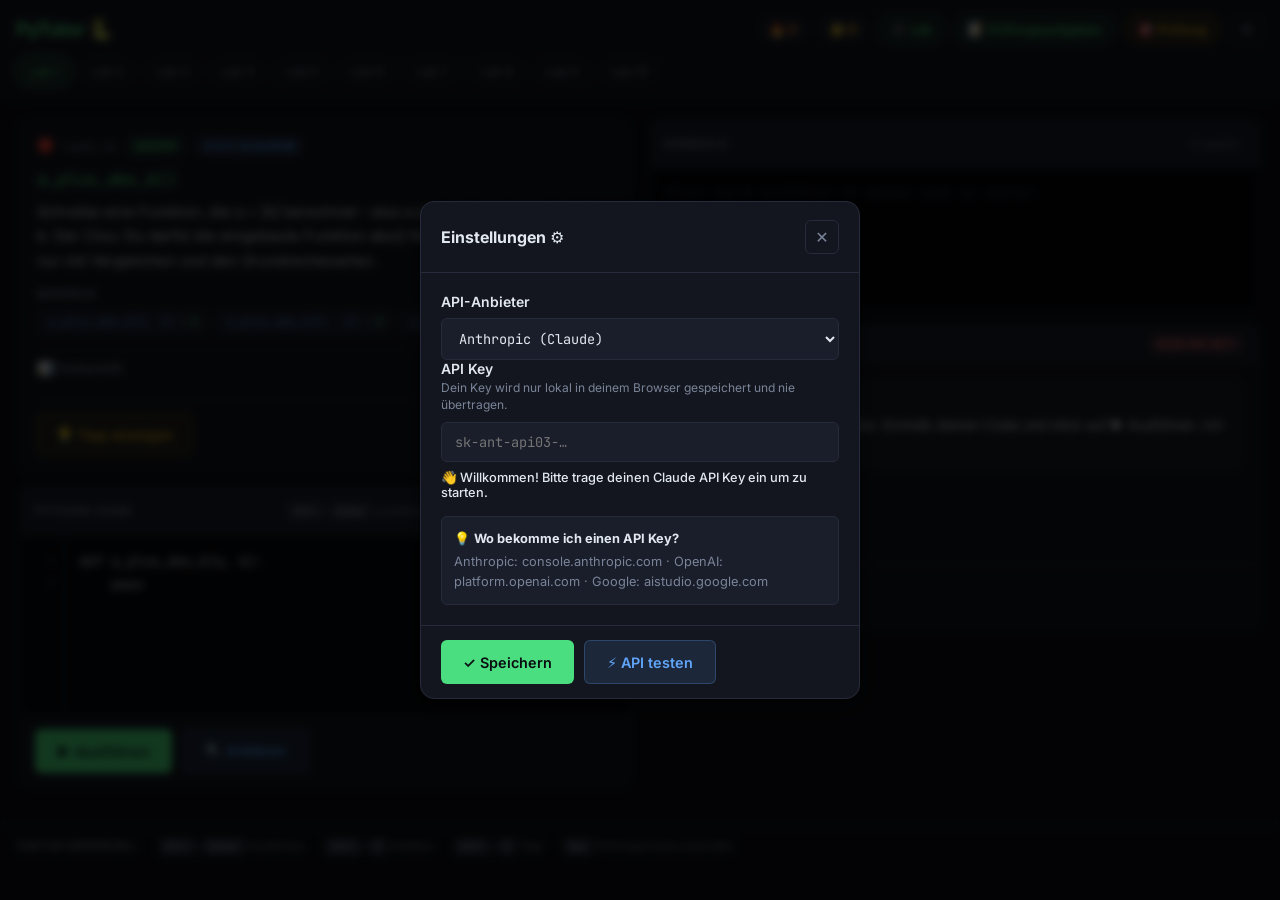
==== pytutor/index.html @ 20968fb2 "Mobile layout fixes" ====
<!DOCTYPE html>
<html lang="de">
<head>
  <meta charset="UTF-8">
  <meta name="viewport" content="width=device-width, initial-scale=1.0, viewport-fit=cover">
  <meta name="theme-color" content="#4ade80">
  <meta name="apple-mobile-web-app-capable" content="yes">
  <meta name="apple-mobile-web-app-status-bar-style" content="black-translucent">
  <link rel="manifest" href="./manifest.json">
  <link rel="preconnect" href="https://fonts.googleapis.com">
  <link rel="preconnect" href="https://fonts.gstatic.com" crossorigin>
  <link href="https://fonts.googleapis.com/css2?family=JetBrains+Mono:wght@400;500&family=Inter:wght@400;500;600;700&display=swap" rel="stylesheet">
  <link rel="stylesheet" href="./style.css">
  <title>PyTutor 🐍</title>
</head>
<body>
  <div id="app">

    <!-- ── Header ── -->
    <header id="header">
      <div class="header-top">
        <h1 class="logo">PyTutor 🐍</h1>
        <div class="header-right">
          <div class="streak-badge">
            🔥 <span id="streak-count">0</span>
          </div>
          <div class="score-badge">
            ⭐ <span id="score-count">0</span>
          </div>
          <button id="add-lab-btn" class="btn-add-lab" title="Übungsblatt als Lab importieren">➕ Lab</button>
          <button id="exam-upload-btn" class="btn-add-lab" title="Alte Prüfungsaufgaben hochladen">📝 Prüfungsaufgaben</button>
          <button id="exam-btn" class="btn-exam" title="Prüfungsmodus starten (10 Aufgaben, 5 min Timer)">🎯 Prüfung</button>
          <button id="settings-btn" class="icon-btn" title="Einstellungen (API Key)">⚙️</button>
        </div>
      </div>
      <div class="lab-selector" id="lab-selector"></div>
    </header>

    <!-- ── Exam Bar ── -->
    <div id="exam-bar" class="exam-bar hidden">
      <div class="exam-bar-inner">
        <span class="exam-bar-title">🎯 Prüfungsmodus</span>
        <div id="exam-timer" class="exam-timer">5:00</div>
        <span id="exam-progress-label" class="exam-progress-label">Frage 1 / 10</span>
        <span id="exam-score-label" class="exam-score-label">0 richtig</span>
        <button id="exam-exit-btn" class="text-btn small">✕ Beenden <kbd>Esc</kbd></button>
      </div>
      <div class="exam-timer-track"><div id="exam-timer-fill" class="exam-timer-fill"></div></div>
    </div>

    <!-- ── Main Grid ── -->
    <main id="main">

      <!-- Column Left: Exercise + Editor -->
      <div class="col-left">

        <!-- Exercise Card -->
        <section class="card" id="exercise-card">
          <div class="exercise-header">
            <div class="exercise-meta">
              <span id="exercise-status-icon" class="exercise-status-icon" aria-label="Status">🔴</span>
              <span class="exercise-id" id="exercise-id">–</span>
              <span class="badge difficulty" id="difficulty-badge">–</span>
              <span class="badge exam" id="exam-badge">–</span>
            </div>
            <div id="variation-spinner" class="spinner-inline hidden">
              <span class="spin-ring"></span><span>Variation…</span>
            </div>
          </div>

          <h2 id="exercise-title" class="exercise-title">Aufgabe wird geladen…</h2>

          <div id="variation-note" class="variation-note hidden"></div>

          <p id="exercise-description" class="exercise-desc"></p>

          <div id="example-tests" class="example-tests"></div>

          <!-- Progress Dashboard (collapsible) -->
          <div class="progress-dashboard" id="progress-dashboard">
            <button class="progress-toggle" id="progress-toggle">
              📊 Fortschritt <span id="progress-arrow" class="progress-arrow">▸</span>
            </button>
            <div id="progress-content" class="progress-content hidden"></div>
          </div>

          <div class="hint-area">
            <button id="hint-btn" class="hint-btn">💡 Tipp anzeigen</button>
            <div id="hint-display" class="hint-display hidden"></div>
          </div>
        </section>

        <!-- Code Editor -->
        <section class="card editor-section">
          <div class="section-bar">
            <span class="section-label">Python-Code</span>
            <div class="bar-right">
              <span class="kbd-hint"><kbd>Ctrl</kbd>+<kbd>Enter</kbd> ausführen</span>
              <span class="kbd-hint"><kbd>Ctrl</kbd>+<kbd>E</kbd> erklären</span>
              <button id="reset-btn" class="text-btn">↺ Reset</button>
            </div>
          </div>
          <div class="editor-wrap">
            <div id="line-numbers" class="line-numbers" aria-hidden="true">1</div>
            <textarea
              id="code-editor"
              class="code-editor"
              spellcheck="false"
              autocorrect="off"
              autocapitalize="off"
              autocomplete="off"
              aria-label="Python Code Editor"
              placeholder="# Schreib deinen Code hier…"
            ></textarea>
          </div>
          <div class="mobile-tab-row">
            <button id="tab-btn" class="btn-tab-mobile" aria-label="Einrücken (4 Leerzeichen)">⇥ Tab</button>
          </div>
          <div class="editor-actions">
            <button id="run-btn" class="btn btn-run">▶ Ausführen</button>
            <button id="explain-btn" class="btn btn-explain">🔍 Erklären</button>
          </div>
        </section>

      </div><!-- /col-left -->

      <!-- Column Right: Console + Tutor -->
      <div class="col-right">

        <!-- Console -->
        <section class="card console-section">
          <div class="section-bar">
            <span class="section-label">Konsole</span>
            <button id="clear-console-btn" class="text-btn small">✕ Leeren</button>
          </div>
          <div id="console-output" class="console-output">
            <span class="console-placeholder">Klick auf ▶ Ausführen um deinen Code zu testen.</span>
          </div>
        </section>

        <!-- Tutor Panel -->
        <section class="card tutor-section">
          <div class="section-bar">
            <span class="section-label">🤖 KI-Tutor</span>
            <button id="api-status-btn" class="api-badge no-key" title="API Key einrichten">Kein API Key</button>
          </div>
          <div id="tutor-messages" class="tutor-messages"></div>
          <div class="tutor-footer">
            <button id="next-btn" class="btn btn-next hidden">Nächste Aufgabe →</button>
          </div>
        </section>

      </div><!-- /col-right -->

    </main>
  <!-- ── Keyboard Legend ── -->
  <footer class="kbd-legend">
    <span class="kbd-legend-title">Tastaturkürzel:</span>
    <span><kbd>Ctrl</kbd>+<kbd>Enter</kbd> Ausführen</span>
    <span><kbd>Ctrl</kbd>+<kbd>E</kbd> Erklären</span>
    <span><kbd>Ctrl</kbd>+<kbd>H</kbd> Tipp</span>
    <span><kbd>Esc</kbd> Prüfungsmodus beenden</span>
  </footer>

  </div><!-- /#app -->

  <!-- ── Settings Modal ── -->
  <div id="settings-modal" class="modal-overlay hidden" role="dialog" aria-modal="true" aria-label="Einstellungen">
    <div class="modal-box" role="document">
      <div class="modal-header">
        <h3>Einstellungen ⚙️</h3>
        <button id="close-settings-btn" class="icon-btn" aria-label="Schließen">✕</button>
      </div>
      <div class="modal-body">
        <label class="form-label" for="api-provider-select">
          API-Anbieter
        </label>
        <select id="api-provider-select" class="form-input">
          <option value="anthropic">Anthropic (Claude)</option>
          <option value="openai">OpenAI</option>
          <option value="google">Google Gemini</option>
        </select>

        <label class="form-label" for="api-key-input">
          API Key
          <span class="form-hint">Dein Key wird nur lokal in deinem Browser gespeichert und nie übertragen.</span>
        </label>
        <input
          type="password"
          id="api-key-input"
          class="form-input"
          placeholder="sk-ant-api03-…"
          autocomplete="off"
        >
        <div id="api-key-status" class="api-key-status" aria-live="polite"></div>

        <div class="settings-info">
          <p>💡 <strong>Wo bekomme ich einen API Key?</strong></p>
          <p>Anthropic: console.anthropic.com · OpenAI: platform.openai.com · Google: aistudio.google.com</p>
        </div>
      </div>
      <div class="modal-footer">
        <button id="save-settings-btn" class="btn btn-run">✓ Speichern</button>
        <button id="test-api-btn" class="btn btn-explain">⚡ API testen</button>
      </div>
    </div>
  </div>

  <!-- ── Add Lab Modal ── -->
  <div id="add-lab-modal" class="modal-overlay hidden" role="dialog" aria-modal="true" aria-label="Lab hinzufügen">
    <div class="modal-box modal-box-wide" role="document">
      <div class="modal-header">
        <h3>➕ Lab aus Übungsblatt importieren</h3>
        <button id="close-add-lab-btn" class="icon-btn" aria-label="Schließen">✕</button>
      </div>
      <div class="modal-body">
        <div class="add-lab-row">
          <label class="form-label add-lab-label" for="add-lab-number">Lab-Nummer</label>
          <select id="add-lab-number" class="form-input add-lab-select">
            <option value="1">Lab 1</option>
            <option value="2">Lab 2</option>
            <option value="3">Lab 3</option>
            <option value="4">Lab 4</option>
            <option value="5">Lab 5</option>
            <option value="6">Lab 6</option>
            <option value="7">Lab 7</option>
            <option value="8">Lab 8</option>
            <option value="9">Lab 9</option>
            <option value="10">Lab 10</option>
          </select>
        </div>

        <div class="add-lab-tabs" role="tablist">
          <button class="add-lab-tab active" role="tab" data-tab="text">📄 Text</button>
          <button class="add-lab-tab" role="tab" data-tab="pdf">📎 PDF</button>
        </div>

        <div id="add-lab-tab-text" class="add-lab-tab-panel">
          <label class="form-label" for="lab-text-input">
            Übungsblatt-Text einfügen
            <span class="form-hint">
              Kopiere den kompletten Übungsblatt-Text (Aufgabentexte + Python-Code mit Doctests).
              Die KI erkennt Funktionsnamen, Parameter und Tests automatisch.
            </span>
          </label>
          <textarea
            id="lab-text-input"
            class="form-input form-textarea"
            placeholder="# Beispiel:
def a_plus_abs_b(a, b):
    &quot;&quot;&quot;Return a + abs(b), but without calling abs.
    >>> a_plus_abs_b(2, 3)
    5
    >>> a_plus_abs_b(2, -3)
    5
    &quot;&quot;&quot;"
            spellcheck="false"
            autocorrect="off"
          ></textarea>
          <div class="settings-info" style="margin-top:12px">
            <p>💡 <strong>Tipp:</strong> Füge den gesamten Text des Übungsblatts ein – je mehr Kontext, desto besser die Aufgaben.</p>
          </div>
        </div>

        <div id="add-lab-tab-pdf" class="add-lab-tab-panel hidden">
          <label class="form-label" for="lab-pdf-input">
            PDF hochladen
            <span class="form-hint">
              Bei Anthropic &amp; Google wird das PDF direkt analysiert. Bei OpenAI wird der Text zuerst extrahiert.
            </span>
          </label>
          <input type="file" id="lab-pdf-input" accept=".pdf,application/pdf" class="form-input lab-pdf-file-input">
          <p id="lab-pdf-name" class="form-hint lab-pdf-name"></p>
        </div>

        <div id="add-lab-status" class="api-key-status" aria-live="polite"></div>
      </div>
      <div class="modal-footer">
        <button id="generate-lab-btn" class="btn btn-run">⚡ Aufgaben generieren</button>
        <button id="cancel-add-lab-btn" class="btn btn-explain">Abbrechen</button>
      </div>
    </div>
  </div>

  <!-- ── Exam Upload Modal ── -->
  <div id="exam-upload-modal" class="modal-overlay hidden" role="dialog" aria-modal="true" aria-label="Prüfungsaufgaben hochladen">
    <div class="modal-box modal-box-wide" role="document">
      <div class="modal-header">
        <h3>📝 Prüfungsaufgaben importieren</h3>
        <button id="close-exam-upload-btn" class="icon-btn" aria-label="Schließen">✕</button>
      </div>
      <div class="modal-body">
        <div class="add-lab-tabs" role="tablist">
          <button class="exam-upload-tab active" role="tab" data-tab="text">📄 Text</button>
          <button class="exam-upload-tab" role="tab" data-tab="pdf">📎 PDF</button>
        </div>

        <div id="exam-upload-tab-text" class="add-lab-tab-panel">
          <label class="form-label" for="exam-text-input">
            Prüfungstext einfügen
            <span class="form-hint">Kopiere die Aufgaben aus einer alten Prüfung – inkl. Funktionsdefinitionen und Doctests.</span>
          </label>
          <textarea
            id="exam-text-input"
            class="form-input form-textarea"
            placeholder="# Prüfungsaufgabe Beispiel:&#10;def fibonacci(n):&#10;    &quot;&quot;&quot;&#10;    >>> fibonacci(0)&#10;    0&#10;    >>> fibonacci(6)&#10;    8&#10;    &quot;&quot;&quot;"
            spellcheck="false"
            autocorrect="off"
          ></textarea>
          <div class="settings-info" style="margin-top:12px">
            <p>💡 Prüfungsaufgaben werden separat gespeichert und im Prüfungsmodus bevorzugt eingesetzt.</p>
          </div>
        </div>

        <div id="exam-upload-tab-pdf" class="add-lab-tab-panel hidden">
          <label class="form-label" for="exam-pdf-input">
            Prüfungs-PDF hochladen
            <span class="form-hint">Bei Anthropic &amp; Google wird das PDF direkt analysiert. Bei OpenAI wird der Text zuerst extrahiert.</span>
          </label>
          <input type="file" id="exam-pdf-input" accept=".pdf,application/pdf" class="form-input lab-pdf-file-input">
          <p id="exam-pdf-name" class="form-hint lab-pdf-name"></p>
        </div>

        <div id="exam-upload-status" class="api-key-status" aria-live="polite"></div>
      </div>
      <div class="modal-footer">
        <button id="generate-exam-btn" class="btn btn-run">⚡ Aufgaben generieren</button>
        <button id="cancel-exam-upload-btn" class="btn btn-explain">Abbrechen</button>
      </div>
    </div>
  </div>

  <script src="./app.js"></script>
</body>
</html>
---- pytutor/style.css ----
/* ══════════════════════════════════════════════════════════
   PyTutor – style.css
   Mobile-first, dark theme
   ══════════════════════════════════════════════════════════ */

/* ── Custom Properties ─────────────────────────────────── */
:root {
  --bg:        #0d0f14;
  --panel:     #13161e;
  --panel-2:   #1a1e2a;
  --border:    #252b3b;
  --text:      #e2e8f0;
  --muted:     #7a8499;

  --green:     #4ade80;
  --blue:      #60a5fa;
  --orange:    #fb923c;
  --red:       #f87171;
  --yellow:    #fbbf24;

  --font-ui:   'Inter', system-ui, sans-serif;
  --font-code: 'JetBrains Mono', 'Courier New', monospace;

  --radius:    10px;
  --radius-sm: 6px;
  --shadow:    0 4px 20px rgba(0,0,0,0.5);
}

/* ── Reset ──────────────────────────────────────────────── */
*, *::before, *::after { box-sizing: border-box; margin: 0; padding: 0; }

html {
  font-size: 16px;
  -webkit-text-size-adjust: 100%;
}

body {
  background: var(--bg);
  color: var(--text);
  font-family: var(--font-ui);
  min-height: 100vh;
  width: 100%;
  overflow-x: hidden;
  -webkit-font-smoothing: antialiased;
}

#app {
  width: 100%;
}

button { font-family: var(--font-ui); }

/* ── Scrollbar ──────────────────────────────────────────── */
::-webkit-scrollbar { width: 6px; height: 6px; }
::-webkit-scrollbar-track { background: transparent; }
::-webkit-scrollbar-thumb { background: var(--border); border-radius: 3px; }
::-webkit-scrollbar-thumb:hover { background: var(--muted); }

/* ══════════════════════════════════════════════════════════
   HEADER
   ══════════════════════════════════════════════════════════ */
#header {
  background: var(--panel);
  border-bottom: 1px solid var(--border);
  padding: 12px 16px 10px;
  padding-top: max(12px, env(safe-area-inset-top));
  position: sticky;
  top: 0;
  z-index: 100;
  backdrop-filter: blur(12px);
}

.header-top {
  display: flex;
  align-items: center;
  justify-content: space-between;
  margin-bottom: 10px;
}

.logo {
  font-size: 1.2rem;
  font-weight: 700;
  color: var(--green);
  letter-spacing: -0.02em;
}

.header-right {
  display: flex;
  align-items: center;
  gap: 10px;
}

.streak-badge,
.score-badge {
  font-size: 0.82rem;
  font-weight: 700;
  padding: 3px 10px;
  border-radius: 20px;
  background: var(--panel-2);
  border: 1px solid var(--border);
}

.streak-badge { color: var(--orange); }
.score-badge  { color: var(--yellow); }

.icon-btn {
  background: none;
  border: 1px solid var(--border);
  border-radius: var(--radius-sm);
  cursor: pointer;
  font-size: 1rem;
  padding: 5px 8px;
  line-height: 1;
  color: var(--muted);
  transition: background 0.15s, color 0.15s;
  min-height: 34px;
  min-width: 34px;
}
.icon-btn:hover { background: var(--panel-2); color: var(--text); }

/* ── Lab Selector ───────────────────────────────────────── */
.lab-selector {
  display: flex;
  gap: 6px;
  overflow-x: auto;
  white-space: nowrap;
  -webkit-overflow-scrolling: touch;
  padding-bottom: 2px;
  scrollbar-width: none;
}
.lab-selector::-webkit-scrollbar { display: none; }

.lab-btn {
  flex-shrink: 0;
  padding: 5px 12px;
  border: 1px solid var(--border);
  border-radius: 20px;
  background: transparent;
  color: var(--muted);
  font-size: 0.78rem;
  font-weight: 500;
  cursor: pointer;
  transition: all 0.15s;
  min-height: 30px;
}
.lab-btn:not(.unavailable):hover {
  border-color: var(--muted);
  color: var(--text);
}
.lab-btn.active {
  border-color: var(--green);
  color: var(--green);
  background: rgba(74,222,128,0.08);
}
.lab-btn.unavailable {
  opacity: 0.3;
  cursor: not-allowed;
}

/* ══════════════════════════════════════════════════════════
   MAIN LAYOUT
   ══════════════════════════════════════════════════════════ */
#main {
  padding: 14px 0 32px;
  width: 100%;
  max-width: 1440px;
  margin: 0 auto;
  display: flex;
  flex-direction: column;
  gap: 14px;
}

/* Two-column on desktop */
@media (min-width: 800px) {
  #main {
    flex-direction: row;
    align-items: flex-start;
    padding: 20px 20px 40px;
    gap: 20px;
  }
  .col-left  { flex: 1 1 0; min-width: 0; display: flex; flex-direction: column; gap: 20px; }
  .col-right { flex: 1 1 0; min-width: 0; display: flex; flex-direction: column; gap: 20px; position: sticky; top: 90px; }
}

.col-left, .col-right {
  display: flex;
  flex-direction: column;
  gap: 14px;
}

/* ── Cards ──────────────────────────────────────────────── */
.card {
  background: var(--panel);
  border: 1px solid var(--border);
  border-radius: var(--radius);
  overflow: hidden;
}

/* ── Section Bar (header row inside a card) ─────────────── */
.section-bar {
  display: flex;
  align-items: center;
  justify-content: space-between;
  padding: 9px 14px;
  background: var(--panel-2);
  border-bottom: 1px solid var(--border);
  flex-wrap: wrap;
  gap: 6px;
}

.section-label {
  font-size: 0.72rem;
  font-weight: 700;
  text-transform: uppercase;
  letter-spacing: 0.07em;
  color: var(--muted);
}

.bar-right {
  display: flex;
  align-items: center;
  gap: 10px;
  flex-wrap: wrap;
}

.kbd-hint {
  font-size: 0.68rem;
  color: var(--muted);
  display: none; /* hidden on mobile */
}
@media (min-width: 500px) { .kbd-hint { display: inline; } }

kbd {
  background: var(--border);
  border: 1px solid #3a4055;
  border-radius: 4px;
  padding: 1px 5px;
  font-size: 0.65rem;
  font-family: var(--font-code);
  color: var(--text);
}

.text-btn {
  background: none;
  border: none;
  color: var(--muted);
  cursor: pointer;
  font-size: 0.78rem;
  padding: 4px 8px;
  border-radius: var(--radius-sm);
  transition: all 0.15s;
  min-height: 30px;
}
.text-btn:hover { background: var(--border); color: var(--text); }
.text-btn.small { font-size: 0.7rem; padding: 3px 6px; }

/* ══════════════════════════════════════════════════════════
   EXERCISE CARD
   ══════════════════════════════════════════════════════════ */
#exercise-card { padding: 16px; }

.exercise-header {
  display: flex;
  align-items: flex-start;
  justify-content: space-between;
  margin-bottom: 12px;
  flex-wrap: wrap;
  gap: 8px;
}

.exercise-meta {
  display: flex;
  align-items: center;
  gap: 8px;
  flex-wrap: wrap;
}

.exercise-status-icon {
  font-size: 0.85rem;
  cursor: default;
  line-height: 1;
}

.exercise-id {
  font-family: var(--font-code);
  font-size: 0.72rem;
  color: var(--muted);
}

/* ── Badges ─────────────────────────────────────────────── */
.badge {
  font-size: 0.68rem;
  font-weight: 700;
  padding: 3px 9px;
  border-radius: 12px;
  text-transform: uppercase;
  letter-spacing: 0.04em;
}

.badge.difficulty.easy   { background: rgba(74,222,128,0.12); color: var(--green); }
.badge.difficulty.medium { background: rgba(251,146,60,0.12);  color: var(--orange); }
.badge.difficulty.hard   { background: rgba(248,113,113,0.12); color: var(--red); }

.badge.exam.high   { background: rgba(96,165,250,0.12); color: var(--blue); }
.badge.exam.medium { background: rgba(251,191,36,0.12); color: var(--yellow); }
.badge.exam.low    { background: rgba(122,132,153,0.12); color: var(--muted); }

/* ── Spinner (inline) ───────────────────────────────────── */
.spinner-inline {
  display: flex;
  align-items: center;
  gap: 7px;
  font-size: 0.75rem;
  color: var(--blue);
}

.spin-ring {
  display: inline-block;
  width: 10px;
  height: 10px;
  border: 2px solid rgba(96,165,250,0.3);
  border-top-color: var(--blue);
  border-radius: 50%;
  animation: spin 0.7s linear infinite;
  flex-shrink: 0;
}

@keyframes spin { to { transform: rotate(360deg); } }

/* ── Exercise Content ───────────────────────────────────── */
.exercise-title {
  font-size: 1.05rem;
  font-family: var(--font-code);
  font-weight: 500;
  color: var(--green);
  margin-bottom: 10px;
  word-break: break-word;
}

.variation-note {
  font-size: 0.8rem;
  color: var(--blue);
  background: rgba(96,165,250,0.07);
  border: 1px solid rgba(96,165,250,0.2);
  border-radius: var(--radius-sm);
  padding: 8px 12px;
  margin-bottom: 10px;
  font-style: italic;
  line-height: 1.5;
}

.exercise-desc {
  font-size: 0.925rem;
  line-height: 1.65;
  color: var(--text);
  margin-bottom: 14px;
}

/* ── Example Tests ──────────────────────────────────────── */
.example-tests {
  margin-bottom: 14px;
}

.tests-label {
  font-size: 0.7rem;
  font-weight: 700;
  text-transform: uppercase;
  letter-spacing: 0.06em;
  color: var(--muted);
  margin-bottom: 8px;
}

.test-pills {
  display: flex;
  flex-wrap: wrap;
  gap: 6px;
}

.test-pill {
  display: inline-flex;
  align-items: center;
  gap: 5px;
  font-family: var(--font-code);
  font-size: 0.76rem;
  background: var(--panel-2);
  border: 1px solid var(--border);
  border-radius: var(--radius-sm);
  padding: 4px 10px;
  color: var(--muted);
  white-space: nowrap;
}

.test-pill .fn   { color: var(--blue); }
.test-pill .arr  { color: var(--muted); }
.test-pill .exp  { color: var(--green); font-weight: 500; }

/* ── Hints ──────────────────────────────────────────────── */
.hint-area {
  border-top: 1px solid var(--border);
  padding-top: 12px;
  margin-top: 4px;
}

.hint-btn {
  padding: 9px 18px;
  border: 1px solid rgba(251,191,36,0.4);
  border-radius: var(--radius-sm);
  background: rgba(251,191,36,0.07);
  color: var(--yellow);
  cursor: pointer;
  font-size: 0.875rem;
  font-weight: 500;
  transition: all 0.15s;
  min-height: 42px;
}
.hint-btn:hover:not(:disabled) { background: rgba(251,191,36,0.13); }
.hint-btn:disabled { opacity: 0.4; cursor: not-allowed; }

.hint-display {
  margin-top: 10px;
  display: flex;
  flex-direction: column;
  gap: 8px;
}

.hint-item {
  display: flex;
  gap: 10px;
  padding: 10px 12px;
  background: rgba(251,191,36,0.05);
  border: 1px solid rgba(251,191,36,0.18);
  border-radius: var(--radius-sm);
  font-size: 0.875rem;
  line-height: 1.55;
  animation: fadeSlide 0.2s ease;
}

.hint-num {
  flex-shrink: 0;
  font-weight: 700;
  color: var(--yellow);
  font-family: var(--font-code);
  font-size: 0.75rem;
  padding-top: 1px;
}

/* ══════════════════════════════════════════════════════════
   CODE EDITOR
   ══════════════════════════════════════════════════════════ */
.editor-wrap {
  display: flex;
  background: #07090d;
  min-height: 180px;
  max-height: 380px;
  overflow: auto;
  position: relative;
}

.line-numbers {
  flex-shrink: 0;
  padding: 14px 10px 14px 14px;
  font-family: var(--font-code);
  font-size: 0.82rem;
  line-height: 1.65;
  color: #3a4258;
  text-align: right;
  user-select: none;
  border-right: 1px solid var(--border);
  white-space: pre;
  min-width: 44px;
  overflow: hidden;
}

.code-editor {
  flex: 1;
  padding: 14px;
  background: transparent;
  color: var(--text);
  font-family: var(--font-code);
  font-size: 0.875rem;
  line-height: 1.65;
  border: none;
  outline: none;
  resize: none;
  min-height: 180px;
  white-space: pre;
  overflow-wrap: normal;
  overflow-x: auto;
  tab-size: 4;
  caret-color: var(--green);
}

.code-editor::placeholder { color: #3a4258; font-style: italic; }

.editor-actions {
  display: flex;
  gap: 10px;
  padding: 12px 14px;
  border-top: 1px solid var(--border);
}

/* ── Buttons ────────────────────────────────────────────── */
.btn {
  padding: 10px 22px;
  border: none;
  border-radius: var(--radius-sm);
  cursor: pointer;
  font-size: 0.9rem;
  font-weight: 600;
  transition: all 0.15s;
  display: inline-flex;
  align-items: center;
  justify-content: center;
  gap: 7px;
  min-height: 44px;
  white-space: nowrap;
}

.btn-run {
  background: var(--green);
  color: #0a0c10;
}
.btn-run:hover:not(:disabled) { background: #22c55e; }
.btn-run:disabled { opacity: 0.45; cursor: not-allowed; }

.btn-explain {
  background: rgba(96,165,250,0.12);
  color: var(--blue);
  border: 1px solid rgba(96,165,250,0.25);
}
.btn-explain:hover:not(:disabled) { background: rgba(96,165,250,0.2); }

.btn-next {
  background: var(--blue);
  color: #0a0c10;
  width: 100%;
  font-size: 0.95rem;
}
.btn-next:hover { background: #3b82f6; transform: translateY(-1px); }

/* ══════════════════════════════════════════════════════════
   CONSOLE
   ══════════════════════════════════════════════════════════ */
.console-output {
  background: #05060a;
  min-height: 140px;
  max-height: 300px;
  overflow-y: auto;
  padding: 14px;
  font-family: var(--font-code);
  font-size: 0.8rem;
  line-height: 1.6;
}

.console-placeholder {
  color: #3a4258;
  font-style: italic;
}

.c-group-label {
  font-size: 0.65rem;
  font-weight: 700;
  text-transform: uppercase;
  letter-spacing: 0.08em;
  color: #3a4258;
  margin: 10px 0 6px;
}
.c-group-label:first-child { margin-top: 0; }

.c-output-text {
  color: #cbd5e1;
  white-space: pre-wrap;
  word-break: break-all;
}

.c-test-row {
  display: flex;
  align-items: baseline;
  gap: 8px;
  padding: 4px 0;
  border-bottom: 1px solid #0e1016;
}
.c-test-row:last-of-type { border-bottom: none; }

.c-icon-pass { color: var(--green); font-weight: 700; }
.c-icon-fail { color: var(--red); font-weight: 700; }

.c-fn   { color: var(--blue); }
.c-detail { font-size: 0.74rem; color: var(--muted); }
.c-exp  { color: var(--green); }
.c-got  { color: var(--red); }

.c-summary {
  margin-top: 10px;
  padding: 8px 12px;
  border-radius: var(--radius-sm);
  font-weight: 700;
  font-size: 0.85rem;
}
.c-summary.pass { background: rgba(74,222,128,0.08); color: var(--green); border: 1px solid rgba(74,222,128,0.2); }
.c-summary.fail { background: rgba(248,113,113,0.08); color: var(--red); border: 1px solid rgba(248,113,113,0.2); }

/* ── "Was passiert im Hintergrund?" ────────────────────── */
.c-bg-details {
  margin-top: 10px;
  border: 1px solid #1a1f2e;
  border-radius: 6px;
  overflow: hidden;
}
.c-bg-summary {
  padding: 7px 12px;
  font-size: 0.78rem;
  font-weight: 600;
  color: var(--muted);
  cursor: pointer;
  list-style: none;
  user-select: none;
  background: #0b0d14;
}
.c-bg-summary::-webkit-details-marker { display: none; }
.c-bg-summary::before { content: '▶ '; font-size: 0.6rem; vertical-align: middle; margin-right: 4px; }
details[open] .c-bg-summary::before { content: '▼ '; }
.c-bg-summary:hover { color: var(--text); }

.c-bg-content { padding: 0; }

.c-bg-line {
  display: grid;
  grid-template-columns: minmax(0, 2fr) minmax(0, 3fr);
  gap: 0;
  border-bottom: 1px solid #0e1016;
  border-left: 3px solid transparent;
}
.c-bg-line:last-of-type { border-bottom: none; }
.c-bg-line--correct { border-left-color: var(--green); }
.c-bg-line--partial  { border-left-color: var(--orange); }
.c-bg-line--wrong    { border-left-color: var(--red); }

.c-bg-code {
  padding: 6px 10px;
  display: flex;
  align-items: flex-start;
  gap: 8px;
  background: #080a10;
  border-right: 1px solid #0e1016;
}
.c-bg-lineno {
  font-size: 0.65rem;
  color: #3a4258;
  min-width: 16px;
  text-align: right;
  padding-top: 1px;
  flex-shrink: 0;
}
.c-bg-snippet {
  font-family: var(--font-code);
  font-size: 0.75rem;
  color: #94a3b8;
  white-space: pre-wrap;
  word-break: break-all;
}
.c-bg-line--correct .c-bg-snippet { color: rgba(74,222,128,0.8); }
.c-bg-line--partial  .c-bg-snippet { color: rgba(251,146,60,0.85); }
.c-bg-line--wrong    .c-bg-snippet { color: rgba(248,113,113,0.85); }

.c-bg-text {
  padding: 6px 10px;
  font-size: 0.75rem;
  line-height: 1.5;
  color: #94a3b8;
}
.c-bg-what    { color: var(--text); }
.c-bg-concept {
  display: inline-block;
  margin-left: 4px;
  padding: 1px 5px;
  border-radius: 3px;
  font-size: 0.65rem;
  background: rgba(96,165,250,0.1);
  color: var(--blue);
  vertical-align: middle;
}
.c-bg-out {
  color: var(--muted);
  font-size: 0.72rem;
}

.c-bg-footer {
  padding: 6px 12px;
  font-size: 0.75rem;
  line-height: 1.4;
  border-top: 1px solid #0e1016;
}
.c-bg-missing { color: rgba(251,146,60,0.9); background: rgba(251,146,60,0.04); }
.c-bg-next    { color: rgba(96,165,250,0.9);  background: rgba(96,165,250,0.04); }
.c-bg-footer-label { font-weight: 700; margin-right: 4px; }

/* ══════════════════════════════════════════════════════════
   TUTOR PANEL
   ══════════════════════════════════════════════════════════ */
.tutor-section {
  display: flex;
  flex-direction: column;
}

.api-badge {
  font-size: 0.68rem;
  font-weight: 700;
  padding: 3px 10px;
  border-radius: 12px;
  border: none;
  cursor: pointer;
  text-transform: uppercase;
  letter-spacing: 0.04em;
  transition: opacity 0.15s;
}
.api-badge:hover { opacity: 0.75; }
.api-badge.has-key { background: rgba(74,222,128,0.12); color: var(--green); }
.api-badge.no-key  { background: rgba(248,113,113,0.12); color: var(--red); }

.tutor-messages {
  flex: 1;
  overflow-y: auto;
  padding: 14px;
  display: flex;
  flex-direction: column;
  gap: 12px;
  min-height: 200px;
  max-height: 420px;
}

@media (min-width: 800px) {
  .tutor-messages { max-height: 500px; }
}

/* ── Message Bubbles ────────────────────────────────────── */
.tutor-msg {
  padding: 12px 14px;
  border-radius: var(--radius);
  border-left: 3px solid;
  font-size: 0.875rem;
  line-height: 1.65;
  animation: fadeSlide 0.22s ease;
}

@keyframes fadeSlide {
  from { opacity: 0; transform: translateY(6px); }
  to   { opacity: 1; transform: translateY(0); }
}

.tutor-msg.success { background: rgba(74,222,128,0.06);  border-color: var(--green); }
.tutor-msg.error   { background: rgba(248,113,113,0.06); border-color: var(--red); }
.tutor-msg.explain { background: rgba(96,165,250,0.06);  border-color: var(--blue); }
.tutor-msg.hint    { background: rgba(251,191,36,0.06);  border-color: var(--yellow); }
.tutor-msg.info    { background: rgba(122,132,153,0.06); border-color: var(--muted); }
.tutor-msg.loading { background: rgba(122,132,153,0.06); border-color: var(--muted); }

.msg-label {
  font-size: 0.65rem;
  font-weight: 800;
  text-transform: uppercase;
  letter-spacing: 0.08em;
  margin-bottom: 6px;
  opacity: 0.6;
}

.tutor-msg code {
  background: var(--panel-2);
  padding: 1px 5px;
  border-radius: 4px;
  font-family: var(--font-code);
  font-size: 0.8rem;
  color: var(--orange);
}

/* ── Typing Dots ────────────────────────────────────────── */
.typing-dots {
  display: inline-flex;
  gap: 4px;
  align-items: center;
}

.typing-dots span {
  width: 7px;
  height: 7px;
  background: var(--muted);
  border-radius: 50%;
  animation: bounce 1.1s infinite;
}
.typing-dots span:nth-child(2) { animation-delay: 0.18s; }
.typing-dots span:nth-child(3) { animation-delay: 0.36s; }

@keyframes bounce {
  0%, 60%, 100% { transform: translateY(0); }
  30%           { transform: translateY(-6px); }
}

/* ── Tutor Footer ───────────────────────────────────────── */
.tutor-footer {
  padding: 10px 14px;
  border-top: 1px solid var(--border);
  min-height: 64px;
  display: flex;
  align-items: center;
}

/* ══════════════════════════════════════════════════════════
   SETTINGS MODAL
   ══════════════════════════════════════════════════════════ */
.modal-overlay {
  position: fixed;
  inset: 0;
  background: rgba(0,0,0,0.75);
  z-index: 200;
  display: flex;
  align-items: center;
  justify-content: center;
  padding: 16px;
  backdrop-filter: blur(4px);
}

.modal-box {
  background: var(--panel);
  border: 1px solid var(--border);
  border-radius: 14px;
  width: 100%;
  max-width: 440px;
  box-shadow: var(--shadow);
  animation: modalIn 0.2s ease;
}

@keyframes modalIn {
  from { opacity: 0; transform: scale(0.95) translateY(10px); }
  to   { opacity: 1; transform: scale(1) translateY(0); }
}

.modal-header {
  display: flex;
  align-items: center;
  justify-content: space-between;
  padding: 18px 20px;
  border-bottom: 1px solid var(--border);
}

.modal-header h3 { font-size: 1rem; font-weight: 700; }

.modal-body { padding: 20px; }

.modal-footer {
  padding: 14px 20px;
  border-top: 1px solid var(--border);
  display: flex;
  gap: 10px;
}

.form-label {
  display: block;
  font-size: 0.875rem;
  font-weight: 600;
  margin-bottom: 8px;
}

.form-hint {
  display: block;
  font-size: 0.75rem;
  color: var(--muted);
  font-weight: 400;
  margin-top: 3px;
  line-height: 1.4;
}

.form-input {
  width: 100%;
  padding: 10px 13px;
  background: var(--panel-2);
  border: 1px solid var(--border);
  border-radius: var(--radius-sm);
  color: var(--text);
  font-family: var(--font-code);
  font-size: 0.85rem;
  outline: none;
  transition: border-color 0.15s;
}
.form-input:focus { border-color: var(--blue); box-shadow: 0 0 0 2px rgba(96,165,250,0.15); }

.api-key-status {
  margin-top: 8px;
  font-size: 0.8rem;
  min-height: 20px;
  font-weight: 500;
}
.api-key-status.ok  { color: var(--green); }
.api-key-status.err { color: var(--red); }

.settings-info {
  margin-top: 16px;
  padding: 12px;
  background: var(--panel-2);
  border-radius: var(--radius-sm);
  border: 1px solid var(--border);
  font-size: 0.8rem;
  color: var(--muted);
  line-height: 1.55;
}
.settings-info p + p { margin-top: 4px; }
.settings-info strong { color: var(--text); }

/* ══════════════════════════════════════════════════════════
   ADD LAB BUTTON
   ══════════════════════════════════════════════════════════ */
.btn-add-lab {
  padding: 5px 12px;
  border: 1px solid rgba(74,222,128,0.35);
  border-radius: 20px;
  background: rgba(74,222,128,0.07);
  color: var(--green);
  font-size: 0.78rem;
  font-weight: 600;
  cursor: pointer;
  transition: all 0.15s;
  min-height: 30px;
  white-space: nowrap;
  font-family: var(--font-ui);
}
.btn-add-lab:hover { background: rgba(74,222,128,0.14); }

/* ── Wide modal variant for Add Lab ────────────────────── */
.modal-box-wide { max-width: 600px; }

/* ── Add-Lab-specific form elements ────────────────────── */
.add-lab-row {
  display: flex;
  align-items: center;
  gap: 12px;
  margin-bottom: 16px;
}
.add-lab-label { margin: 0 !important; flex-shrink: 0; }
.add-lab-select { max-width: 130px; }

/* ── Add-Lab tabs ───────────────────────────────────────── */
.add-lab-tabs {
  display: flex;
  gap: 4px;
  margin-bottom: 14px;
  border-bottom: 1px solid var(--border);
  padding-bottom: 0;
}
.add-lab-tab {
  padding: 6px 16px;
  background: none;
  border: 1px solid transparent;
  border-bottom: none;
  border-radius: 6px 6px 0 0;
  color: var(--muted);
  font-size: 0.85rem;
  cursor: pointer;
  position: relative;
  bottom: -1px;
  transition: color 0.15s;
}
.add-lab-tab:hover { color: var(--text); }
.add-lab-tab.active {
  color: var(--text);
  background: var(--panel);
  border-color: var(--border);
  border-bottom-color: var(--panel);
}
.add-lab-tab-panel { margin-bottom: 12px; }

.lab-pdf-file-input { padding: 8px 10px; cursor: pointer; }
.lab-pdf-name { margin-top: 6px; color: var(--muted); }

.form-textarea {
  min-height: 220px;
  resize: vertical;
  font-family: var(--font-code);
  font-size: 0.8rem;
  line-height: 1.55;
  white-space: pre;
  overflow-x: auto;
}

/* ══════════════════════════════════════════════════════════
   EXAM MODE BUTTON
   ══════════════════════════════════════════════════════════ */
.btn-exam {
  padding: 5px 12px;
  border: 1px solid rgba(251,191,36,0.4);
  border-radius: 20px;
  background: rgba(251,191,36,0.08);
  color: var(--yellow);
  font-size: 0.78rem;
  font-weight: 600;
  cursor: pointer;
  transition: all 0.15s;
  min-height: 30px;
  white-space: nowrap;
  font-family: var(--font-ui);
}
.btn-exam:hover { background: rgba(251,191,36,0.15); }
.btn-exam.active {
  background: var(--yellow);
  color: #0a0c10;
  border-color: var(--yellow);
}

/* ══════════════════════════════════════════════════════════
   EXAM BAR
   ══════════════════════════════════════════════════════════ */
.exam-bar {
  position: sticky;
  top: 72px; /* below header */
  z-index: 99;
  background: #1a1500;
  border-bottom: 2px solid var(--yellow);
}

.exam-bar-inner {
  display: flex;
  align-items: center;
  gap: 12px;
  padding: 8px 16px;
  flex-wrap: wrap;
}

.exam-bar-title {
  font-size: 0.8rem;
  font-weight: 700;
  color: var(--yellow);
  letter-spacing: 0.03em;
}

.exam-timer {
  font-family: var(--font-code);
  font-size: 1.1rem;
  font-weight: 700;
  color: var(--yellow);
  min-width: 48px;
  text-align: center;
  transition: color 0.3s;
}
.exam-timer.urgent { color: var(--red); animation: timerPulse 1s ease infinite; }

@keyframes timerPulse {
  0%, 100% { opacity: 1; }
  50%       { opacity: 0.5; }
}

.exam-progress-label {
  font-size: 0.78rem;
  color: var(--text);
  font-weight: 600;
}

.exam-score-label {
  font-size: 0.78rem;
  color: var(--green);
  font-weight: 700;
  padding: 2px 8px;
  background: rgba(74,222,128,0.1);
  border-radius: 12px;
}

.exam-timer-track {
  height: 3px;
  background: rgba(251,191,36,0.15);
}

.exam-timer-fill {
  height: 100%;
  background: var(--yellow);
  width: 100%;
  transition: width 1s linear, background 0.3s;
}
.exam-timer-fill.urgent { background: var(--red); }

/* exam mode: dim non-exam controls */
body.exam-active .hint-btn,
body.exam-active .btn-explain {
  opacity: 0.3;
  pointer-events: none;
  cursor: not-allowed;
}
body.exam-active .hint-area { opacity: 0.4; pointer-events: none; }

/* ══════════════════════════════════════════════════════════
   LAB BUTTON: DONE STATE
   ══════════════════════════════════════════════════════════ */
.lab-btn.done {
  border-color: var(--green);
  color: var(--green);
  background: rgba(74,222,128,0.08);
}
.lab-btn.done::after {
  content: ' ✓';
  font-size: 0.72rem;
}

/* ══════════════════════════════════════════════════════════
   PROGRESS DASHBOARD
   ══════════════════════════════════════════════════════════ */
.progress-dashboard {
  border-top: 1px solid var(--border);
  margin-bottom: 14px;
}

.progress-toggle {
  width: 100%;
  text-align: left;
  padding: 10px 0;
  background: none;
  border: none;
  color: var(--muted);
  font-size: 0.82rem;
  font-weight: 600;
  cursor: pointer;
  display: flex;
  align-items: center;
  gap: 6px;
  transition: color 0.15s;
  font-family: var(--font-ui);
}
.progress-toggle:hover { color: var(--text); }

.progress-arrow {
  font-size: 0.7rem;
  transition: transform 0.2s;
  display: inline-block;
  margin-left: auto;
}
.progress-arrow.open { transform: rotate(90deg); }

.progress-content {
  padding-bottom: 12px;
  display: flex;
  flex-direction: column;
  gap: 10px;
}

/* ── Overview row ───────────────────────────────────────── */
.prog-overview {
  display: flex;
  align-items: center;
  gap: 14px;
  flex-wrap: wrap;
  padding: 10px 12px;
  background: var(--panel-2);
  border-radius: var(--radius-sm);
  border: 1px solid var(--border);
}

.prog-stat {
  display: flex;
  flex-direction: column;
  align-items: center;
  gap: 2px;
}
.prog-stat-value {
  font-size: 1.1rem;
  font-weight: 800;
  color: var(--text);
  font-family: var(--font-code);
}
.prog-stat-label {
  font-size: 0.65rem;
  color: var(--muted);
  text-transform: uppercase;
  letter-spacing: 0.06em;
}

/* ── Topic progress bars ────────────────────────────────── */
.prog-bars-title {
  font-size: 0.68rem;
  font-weight: 700;
  text-transform: uppercase;
  letter-spacing: 0.07em;
  color: var(--muted);
  margin-bottom: 2px;
}

.prog-bar-row {
  display: flex;
  align-items: center;
  gap: 10px;
  font-size: 0.78rem;
}

.prog-bar-label {
  flex: 0 0 120px;
  color: var(--text);
  white-space: nowrap;
  overflow: hidden;
  text-overflow: ellipsis;
  font-size: 0.78rem;
}

.prog-bar-track {
  flex: 1;
  height: 6px;
  background: var(--border);
  border-radius: 3px;
  overflow: hidden;
}

.prog-bar-fill {
  height: 100%;
  border-radius: 3px;
  background: var(--green);
  transition: width 0.4s ease;
}
.prog-bar-fill.weak   { background: var(--red); }
.prog-bar-fill.medium { background: var(--orange); }

.prog-bar-count {
  flex: 0 0 36px;
  text-align: right;
  color: var(--muted);
  font-family: var(--font-code);
  font-size: 0.74rem;
}

/* ── Topic tags ─────────────────────────────────────────── */
.topic-tags {
  display: flex;
  flex-wrap: wrap;
  gap: 6px;
  margin-top: 4px;
}

.topic-tag {
  font-size: 0.72rem;
  font-weight: 600;
  padding: 3px 9px;
  border-radius: 12px;
  letter-spacing: 0.02em;
}
.topic-tag.strong { background: rgba(74,222,128,0.12); color: var(--green); border: 1px solid rgba(74,222,128,0.25); }
.topic-tag.weak   { background: rgba(248,113,113,0.12); color: var(--red);   border: 1px solid rgba(248,113,113,0.25); }

/* ── Tags section label ─────────────────────────────────── */
.tags-section-label {
  font-size: 0.68rem;
  font-weight: 700;
  text-transform: uppercase;
  letter-spacing: 0.07em;
  color: var(--muted);
  margin-bottom: 4px;
}

/* ══════════════════════════════════════════════════════════
   EXAM RESULTS CARD
   ══════════════════════════════════════════════════════════ */
.exam-results-card {
  background: #16130a;
  border: 1px solid rgba(251,191,36,0.3);
  border-radius: var(--radius);
  padding: 16px;
  font-size: 0.875rem;
  line-height: 1.7;
}

.exam-results-card .er-title {
  font-size: 1rem;
  font-weight: 700;
  color: var(--yellow);
  margin-bottom: 12px;
}

.exam-results-card .er-row {
  display: flex;
  align-items: baseline;
  gap: 8px;
  padding: 4px 0;
  border-bottom: 1px solid rgba(255,255,255,0.04);
}
.exam-results-card .er-row:last-child { border-bottom: none; }

.er-key {
  flex: 0 0 160px;
  color: var(--muted);
  font-size: 0.8rem;
}
.er-val { color: var(--text); font-weight: 600; }
.er-val.good  { color: var(--green); }
.er-val.warn  { color: var(--orange); }
.er-val.bad   { color: var(--red); }

.readiness-bar-wrap {
  flex: 1;
  display: flex;
  align-items: center;
  gap: 8px;
}
.readiness-track {
  flex: 1;
  height: 8px;
  background: var(--border);
  border-radius: 4px;
  overflow: hidden;
}
.readiness-fill {
  height: 100%;
  border-radius: 4px;
  transition: width 0.6s ease;
}

/* ══════════════════════════════════════════════════════════
   KEYBOARD LEGEND
   ══════════════════════════════════════════════════════════ */
.kbd-legend {
  display: flex;
  align-items: center;
  flex-wrap: wrap;
  gap: 8px 20px;
  padding: 12px 16px;
  border-top: 1px solid var(--border);
  font-size: 0.72rem;
  color: var(--muted);
  max-width: 1440px;
  margin: 0 auto;
}

.kbd-legend-title {
  font-weight: 700;
  text-transform: uppercase;
  letter-spacing: 0.06em;
  color: var(--muted);
}

.kbd-legend kbd {
  font-size: 0.62rem;
}

/* ══════════════════════════════════════════════════════════
   UTILITY
   ══════════════════════════════════════════════════════════ */
.hidden { display: none !important; }

/* ══════════════════════════════════════════════════════════
   MOBILE TAB BUTTON (only on small screens)
   ══════════════════════════════════════════════════════════ */
.mobile-tab-row {
  display: none;
  padding: 6px 14px 0;
}

.btn-tab-mobile {
  background: var(--panel-2);
  border: 1px solid var(--border);
  border-radius: var(--radius-sm);
  color: var(--muted);
  font-family: var(--font-code);
  font-size: 0.85rem;
  font-weight: 600;
  padding: 6px 16px;
  cursor: pointer;
  min-height: 36px;
  transition: background 0.15s, color 0.15s;
}
.btn-tab-mobile:active {
  background: var(--border);
  color: var(--text);
}

/* ══════════════════════════════════════════════════════════
   MOBILE LAYOUT  (< 600 px)
   ══════════════════════════════════════════════════════════ */
@media (max-width: 599px) {

  /* Show Tab button */
  .mobile-tab-row { display: block; }

  /* Header: tighter padding, smaller gap */
  #header { padding: 8px 10px 8px; }

  .header-top { margin-bottom: 8px; gap: 6px; }

  .logo { font-size: 1rem; }

  .header-right { gap: 6px; flex-wrap: wrap; }

  /* Badges */
  .streak-badge,
  .score-badge {
    font-size: 0.72rem;
    padding: 2px 7px;
  }

  /* Header buttons */
  .btn-add-lab,
  .btn-exam {
    font-size: 0.68rem;
    padding: 4px 8px;
    min-height: 26px;
  }

  .icon-btn {
    font-size: 0.85rem;
    padding: 4px 6px;
    min-height: 28px;
    min-width: 28px;
  }

  /* Main grid padding */
  #main { padding: 10px 0 24px; gap: 10px; }

  /* Exercise card */
  #exercise-card { padding: 12px; }

  .exercise-title { font-size: 0.95rem; }

  .exercise-desc { font-size: 0.85rem; }

  /* Code editor font */
  .code-editor {
    font-size: 0.8rem;
    padding: 10px;
  }

  .line-numbers {
    font-size: 0.75rem;
    padding: 10px 8px 10px 10px;
    min-width: 36px;
  }

  /* Action buttons */
  .btn {
    font-size: 0.82rem;
    padding: 9px 16px;
    min-height: 40px;
  }

  .editor-actions { padding: 10px 10px; gap: 8px; }

  /* Console */
  .console-output { font-size: 0.8rem; }

  /* Keyboard legend: hide on tiny screens */
  .kbd-legend { display: none; }
}
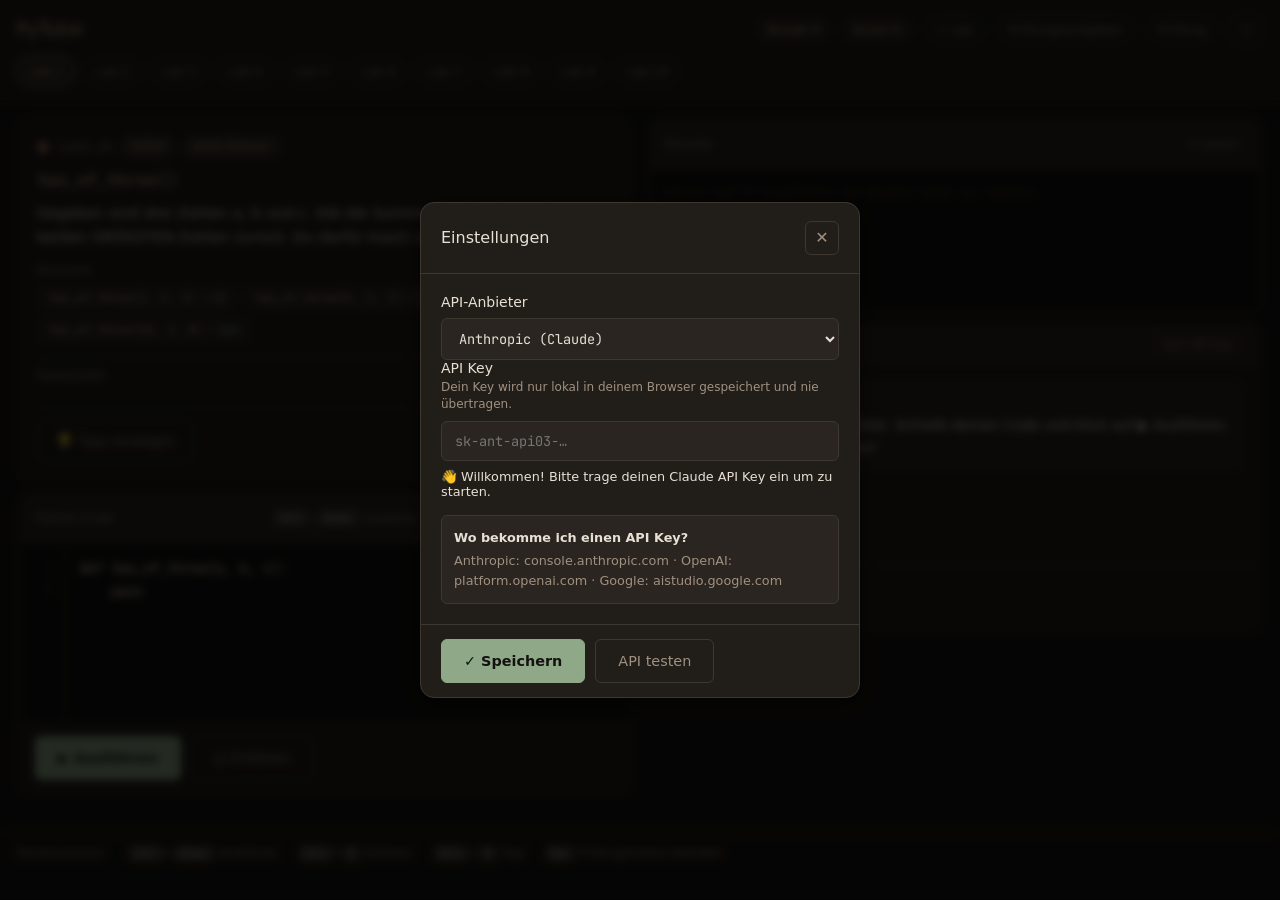
==== commit dd8917d7: "Erdton Redesign" ====
--- a/pytutor/index.html
+++ b/pytutor/index.html
@@ -3,7 +3,7 @@
 <head>
   <meta charset="UTF-8">
   <meta name="viewport" content="width=device-width, initial-scale=1.0, viewport-fit=cover">
-  <meta name="theme-color" content="#4ade80">
+  <meta name="theme-color" content="#1a1714">
   <meta name="apple-mobile-web-app-capable" content="yes">
   <meta name="apple-mobile-web-app-status-bar-style" content="black-translucent">
   <link rel="manifest" href="./manifest.json">
@@ -11,7 +11,7 @@
   <link rel="preconnect" href="https://fonts.gstatic.com" crossorigin>
   <link href="https://fonts.googleapis.com/css2?family=JetBrains+Mono:wght@400;500&family=Inter:wght@400;500;600;700&display=swap" rel="stylesheet">
   <link rel="stylesheet" href="./style.css">
-  <title>PyTutor 🐍</title>
+  <title>PyTutor</title>
 </head>
 <body>
   <div id="app">
@@ -19,18 +19,18 @@
     <!-- ── Header ── -->
     <header id="header">
       <div class="header-top">
-        <h1 class="logo">PyTutor 🐍</h1>
+        <h1 class="logo">PyTutor</h1>
         <div class="header-right">
           <div class="streak-badge">
-            🔥 <span id="streak-count">0</span>
+            Streak <span id="streak-count">0</span>
           </div>
           <div class="score-badge">
-            ⭐ <span id="score-count">0</span>
-          </div>
-          <button id="add-lab-btn" class="btn-add-lab" title="Übungsblatt als Lab importieren">➕ Lab</button>
-          <button id="exam-upload-btn" class="btn-add-lab" title="Alte Prüfungsaufgaben hochladen">📝 Prüfungsaufgaben</button>
-          <button id="exam-btn" class="btn-exam" title="Prüfungsmodus starten (10 Aufgaben, 5 min Timer)">🎯 Prüfung</button>
-          <button id="settings-btn" class="icon-btn" title="Einstellungen (API Key)">⚙️</button>
+            Score <span id="score-count">0</span>
+          </div>
+          <button id="add-lab-btn" class="btn-add-lab" title="Übungsblatt als Lab importieren">+ Lab</button>
+          <button id="exam-upload-btn" class="btn-add-lab" title="Alte Prüfungsaufgaben hochladen">Prüfungsaufgaben</button>
+          <button id="exam-btn" class="btn-exam" title="Prüfungsmodus starten (10 Aufgaben, 5 min Timer)">Prüfung</button>
+          <button id="settings-btn" class="icon-btn" title="Einstellungen (API Key)">○</button>
         </div>
       </div>
       <div class="lab-selector" id="lab-selector"></div>
@@ -39,7 +39,7 @@
     <!-- ── Exam Bar ── -->
     <div id="exam-bar" class="exam-bar hidden">
       <div class="exam-bar-inner">
-        <span class="exam-bar-title">🎯 Prüfungsmodus</span>
+        <span class="exam-bar-title">Prüfungsmodus</span>
         <div id="exam-timer" class="exam-timer">5:00</div>
         <span id="exam-progress-label" class="exam-progress-label">Frage 1 / 10</span>
         <span id="exam-score-label" class="exam-score-label">0 richtig</span>
@@ -58,7 +58,7 @@
         <section class="card" id="exercise-card">
           <div class="exercise-header">
             <div class="exercise-meta">
-              <span id="exercise-status-icon" class="exercise-status-icon" aria-label="Status">🔴</span>
+              <span id="exercise-status-icon" class="exercise-status-icon" aria-label="Status">●</span>
               <span class="exercise-id" id="exercise-id">–</span>
               <span class="badge difficulty" id="difficulty-badge">–</span>
               <span class="badge exam" id="exam-badge">–</span>
@@ -79,13 +79,13 @@
           <!-- Progress Dashboard (collapsible) -->
           <div class="progress-dashboard" id="progress-dashboard">
             <button class="progress-toggle" id="progress-toggle">
-              📊 Fortschritt <span id="progress-arrow" class="progress-arrow">▸</span>
+              Fortschritt <span id="progress-arrow" class="progress-arrow">▸</span>
             </button>
             <div id="progress-content" class="progress-content hidden"></div>
           </div>
 
           <div class="hint-area">
-            <button id="hint-btn" class="hint-btn">💡 Tipp anzeigen</button>
+            <button id="hint-btn" class="hint-btn">Tipp anzeigen</button>
             <div id="hint-display" class="hint-display hidden"></div>
           </div>
         </section>
@@ -118,7 +118,7 @@
           </div>
           <div class="editor-actions">
             <button id="run-btn" class="btn btn-run">▶ Ausführen</button>
-            <button id="explain-btn" class="btn btn-explain">🔍 Erklären</button>
+            <button id="explain-btn" class="btn btn-explain">◎ Erklären</button>
           </div>
         </section>
 
@@ -141,7 +141,7 @@
         <!-- Tutor Panel -->
         <section class="card tutor-section">
           <div class="section-bar">
-            <span class="section-label">🤖 KI-Tutor</span>
+            <span class="section-label">KI-Tutor</span>
             <button id="api-status-btn" class="api-badge no-key" title="API Key einrichten">Kein API Key</button>
           </div>
           <div id="tutor-messages" class="tutor-messages"></div>
@@ -168,7 +168,7 @@
   <div id="settings-modal" class="modal-overlay hidden" role="dialog" aria-modal="true" aria-label="Einstellungen">
     <div class="modal-box" role="document">
       <div class="modal-header">
-        <h3>Einstellungen ⚙️</h3>
+        <h3>Einstellungen</h3>
         <button id="close-settings-btn" class="icon-btn" aria-label="Schließen">✕</button>
       </div>
       <div class="modal-body">
@@ -195,13 +195,13 @@
         <div id="api-key-status" class="api-key-status" aria-live="polite"></div>
 
         <div class="settings-info">
-          <p>💡 <strong>Wo bekomme ich einen API Key?</strong></p>
+          <p><strong>Wo bekomme ich einen API Key?</strong></p>
           <p>Anthropic: console.anthropic.com · OpenAI: platform.openai.com · Google: aistudio.google.com</p>
         </div>
       </div>
       <div class="modal-footer">
         <button id="save-settings-btn" class="btn btn-run">✓ Speichern</button>
-        <button id="test-api-btn" class="btn btn-explain">⚡ API testen</button>
+        <button id="test-api-btn" class="btn btn-explain">API testen</button>
       </div>
     </div>
   </div>
@@ -210,7 +210,7 @@
   <div id="add-lab-modal" class="modal-overlay hidden" role="dialog" aria-modal="true" aria-label="Lab hinzufügen">
     <div class="modal-box modal-box-wide" role="document">
       <div class="modal-header">
-        <h3>➕ Lab aus Übungsblatt importieren</h3>
+        <h3>+ Lab aus Übungsblatt importieren</h3>
         <button id="close-add-lab-btn" class="icon-btn" aria-label="Schließen">✕</button>
       </div>
       <div class="modal-body">
@@ -231,8 +231,8 @@
         </div>
 
         <div class="add-lab-tabs" role="tablist">
-          <button class="add-lab-tab active" role="tab" data-tab="text">📄 Text</button>
-          <button class="add-lab-tab" role="tab" data-tab="pdf">📎 PDF</button>
+          <button class="add-lab-tab active" role="tab" data-tab="text">Text</button>
+          <button class="add-lab-tab" role="tab" data-tab="pdf">PDF</button>
         </div>
 
         <div id="add-lab-tab-text" class="add-lab-tab-panel">
@@ -258,7 +258,7 @@
             autocorrect="off"
           ></textarea>
           <div class="settings-info" style="margin-top:12px">
-            <p>💡 <strong>Tipp:</strong> Füge den gesamten Text des Übungsblatts ein – je mehr Kontext, desto besser die Aufgaben.</p>
+            <p><strong>Tipp:</strong> Füge den gesamten Text des Übungsblatts ein – je mehr Kontext, desto besser die Aufgaben.</p>
           </div>
         </div>
 
@@ -276,7 +276,7 @@
         <div id="add-lab-status" class="api-key-status" aria-live="polite"></div>
       </div>
       <div class="modal-footer">
-        <button id="generate-lab-btn" class="btn btn-run">⚡ Aufgaben generieren</button>
+        <button id="generate-lab-btn" class="btn btn-run">Aufgaben generieren</button>
         <button id="cancel-add-lab-btn" class="btn btn-explain">Abbrechen</button>
       </div>
     </div>
@@ -286,13 +286,13 @@
   <div id="exam-upload-modal" class="modal-overlay hidden" role="dialog" aria-modal="true" aria-label="Prüfungsaufgaben hochladen">
     <div class="modal-box modal-box-wide" role="document">
       <div class="modal-header">
-        <h3>📝 Prüfungsaufgaben importieren</h3>
+        <h3>Prüfungsaufgaben importieren</h3>
         <button id="close-exam-upload-btn" class="icon-btn" aria-label="Schließen">✕</button>
       </div>
       <div class="modal-body">
         <div class="add-lab-tabs" role="tablist">
-          <button class="exam-upload-tab active" role="tab" data-tab="text">📄 Text</button>
-          <button class="exam-upload-tab" role="tab" data-tab="pdf">📎 PDF</button>
+          <button class="exam-upload-tab active" role="tab" data-tab="text">Text</button>
+          <button class="exam-upload-tab" role="tab" data-tab="pdf">PDF</button>
         </div>
 
         <div id="exam-upload-tab-text" class="add-lab-tab-panel">
@@ -308,7 +308,7 @@
             autocorrect="off"
           ></textarea>
           <div class="settings-info" style="margin-top:12px">
-            <p>💡 Prüfungsaufgaben werden separat gespeichert und im Prüfungsmodus bevorzugt eingesetzt.</p>
+            <p>Prüfungsaufgaben werden separat gespeichert und im Prüfungsmodus bevorzugt eingesetzt.</p>
           </div>
         </div>
 
@@ -324,7 +324,7 @@
         <div id="exam-upload-status" class="api-key-status" aria-live="polite"></div>
       </div>
       <div class="modal-footer">
-        <button id="generate-exam-btn" class="btn btn-run">⚡ Aufgaben generieren</button>
+        <button id="generate-exam-btn" class="btn btn-run">Aufgaben generieren</button>
         <button id="cancel-exam-upload-btn" class="btn btn-explain">Abbrechen</button>
       </div>
     </div>
--- a/pytutor/style.css
+++ b/pytutor/style.css
@@ -1,24 +1,25 @@
 /* ══════════════════════════════════════════════════════════
    PyTutor – style.css
-   Mobile-first, dark theme
+   Minimalist earth-tone dark theme
    ══════════════════════════════════════════════════════════ */
 
 /* ── Custom Properties ─────────────────────────────────── */
 :root {
-  --bg:        #0d0f14;
-  --panel:     #13161e;
-  --panel-2:   #1a1e2a;
-  --border:    #252b3b;
-  --text:      #e2e8f0;
-  --muted:     #7a8499;
-
-  --green:     #4ade80;
-  --blue:      #60a5fa;
-  --orange:    #fb923c;
-  --red:       #f87171;
-  --yellow:    #fbbf24;
-
-  --font-ui:   'Inter', system-ui, sans-serif;
+  --bg:        #1a1714;
+  --panel:     #211e1a;
+  --panel-2:   #2a2520;
+  --border:    #3d3730;
+  --text:      #e8e0d5;
+  --muted:     #a09080;
+
+  --accent:    #c4a882;
+  --sage:      #8fa888;
+  --error:     #c17f6b;
+  --success:   #8fa888;
+  --warn:      #c4a882;
+  --code-bg:   #141210;
+
+  --font-ui:   system-ui, -apple-system, sans-serif;
   --font-code: 'JetBrains Mono', 'Courier New', monospace;
 
   --radius:    10px;
@@ -79,8 +80,8 @@
 
 .logo {
   font-size: 1.2rem;
-  font-weight: 700;
-  color: var(--green);
+  font-weight: 500;
+  color: var(--accent);
   letter-spacing: -0.02em;
 }
 
@@ -93,15 +94,15 @@
 .streak-badge,
 .score-badge {
   font-size: 0.82rem;
-  font-weight: 700;
+  font-weight: 500;
   padding: 3px 10px;
   border-radius: 20px;
   background: var(--panel-2);
   border: 1px solid var(--border);
 }
 
-.streak-badge { color: var(--orange); }
-.score-badge  { color: var(--yellow); }
+.streak-badge { color: var(--accent); }
+.score-badge  { color: var(--accent); }
 
 .icon-btn {
   background: none;
@@ -148,9 +149,9 @@
   color: var(--text);
 }
 .lab-btn.active {
-  border-color: var(--green);
-  color: var(--green);
-  background: rgba(74,222,128,0.08);
+  border-color: var(--accent);
+  color: var(--accent);
+  background: rgba(196,168,130,0.08);
 }
 .lab-btn.unavailable {
   opacity: 0.3;
@@ -210,9 +211,8 @@
 
 .section-label {
   font-size: 0.72rem;
-  font-weight: 700;
-  text-transform: uppercase;
-  letter-spacing: 0.07em;
+  font-weight: 500;
+  letter-spacing: 0.04em;
   color: var(--muted);
 }
 
@@ -226,13 +226,13 @@
 .kbd-hint {
   font-size: 0.68rem;
   color: var(--muted);
-  display: none; /* hidden on mobile */
+  display: none;
 }
 @media (min-width: 500px) { .kbd-hint { display: inline; } }
 
 kbd {
   background: var(--border);
-  border: 1px solid #3a4055;
+  border: 1px solid #4a4238;
   border-radius: 4px;
   padding: 1px 5px;
   font-size: 0.65rem;
@@ -290,20 +290,19 @@
 /* ── Badges ─────────────────────────────────────────────── */
 .badge {
   font-size: 0.68rem;
-  font-weight: 700;
+  font-weight: 500;
   padding: 3px 9px;
   border-radius: 12px;
-  text-transform: uppercase;
-  letter-spacing: 0.04em;
-}
-
-.badge.difficulty.easy   { background: rgba(74,222,128,0.12); color: var(--green); }
-.badge.difficulty.medium { background: rgba(251,146,60,0.12);  color: var(--orange); }
-.badge.difficulty.hard   { background: rgba(248,113,113,0.12); color: var(--red); }
-
-.badge.exam.high   { background: rgba(96,165,250,0.12); color: var(--blue); }
-.badge.exam.medium { background: rgba(251,191,36,0.12); color: var(--yellow); }
-.badge.exam.low    { background: rgba(122,132,153,0.12); color: var(--muted); }
+  letter-spacing: 0.03em;
+}
+
+.badge.difficulty.easy   { background: rgba(143,168,136,0.12); color: var(--sage); border: 1px solid rgba(143,168,136,0.25); }
+.badge.difficulty.medium { background: rgba(196,168,130,0.12); color: var(--accent); border: 1px solid rgba(196,168,130,0.25); }
+.badge.difficulty.hard   { background: rgba(193,127,107,0.12); color: var(--error); border: 1px solid rgba(193,127,107,0.25); }
+
+.badge.exam.high   { background: rgba(196,168,130,0.12); color: var(--accent); border: 1px solid rgba(196,168,130,0.25); }
+.badge.exam.medium { background: rgba(160,144,128,0.12); color: var(--muted); border: 1px solid rgba(160,144,128,0.2); }
+.badge.exam.low    { background: rgba(61,55,48,0.4); color: var(--muted); border: 1px solid var(--border); }
 
 /* ── Spinner (inline) ───────────────────────────────────── */
 .spinner-inline {
@@ -311,15 +310,15 @@
   align-items: center;
   gap: 7px;
   font-size: 0.75rem;
-  color: var(--blue);
+  color: var(--muted);
 }
 
 .spin-ring {
   display: inline-block;
   width: 10px;
   height: 10px;
-  border: 2px solid rgba(96,165,250,0.3);
-  border-top-color: var(--blue);
+  border: 2px solid rgba(160,144,128,0.3);
+  border-top-color: var(--muted);
   border-radius: 50%;
   animation: spin 0.7s linear infinite;
   flex-shrink: 0;
@@ -332,16 +331,16 @@
   font-size: 1.05rem;
   font-family: var(--font-code);
   font-weight: 500;
-  color: var(--green);
+  color: var(--accent);
   margin-bottom: 10px;
   word-break: break-word;
 }
 
 .variation-note {
   font-size: 0.8rem;
-  color: var(--blue);
-  background: rgba(96,165,250,0.07);
-  border: 1px solid rgba(96,165,250,0.2);
+  color: var(--muted);
+  background: rgba(61,55,48,0.4);
+  border: 1px solid var(--border);
   border-radius: var(--radius-sm);
   padding: 8px 12px;
   margin-bottom: 10px;
@@ -363,9 +362,8 @@
 
 .tests-label {
   font-size: 0.7rem;
-  font-weight: 700;
-  text-transform: uppercase;
-  letter-spacing: 0.06em;
+  font-weight: 500;
+  letter-spacing: 0.04em;
   color: var(--muted);
   margin-bottom: 8px;
 }
@@ -390,9 +388,9 @@
   white-space: nowrap;
 }
 
-.test-pill .fn   { color: var(--blue); }
+.test-pill .fn   { color: var(--accent); }
 .test-pill .arr  { color: var(--muted); }
-.test-pill .exp  { color: var(--green); font-weight: 500; }
+.test-pill .exp  { color: var(--sage); font-weight: 500; }
 
 /* ── Hints ──────────────────────────────────────────────── */
 .hint-area {
@@ -403,17 +401,17 @@
 
 .hint-btn {
   padding: 9px 18px;
-  border: 1px solid rgba(251,191,36,0.4);
+  border: 1px solid var(--border);
   border-radius: var(--radius-sm);
-  background: rgba(251,191,36,0.07);
-  color: var(--yellow);
+  background: transparent;
+  color: var(--muted);
   cursor: pointer;
   font-size: 0.875rem;
   font-weight: 500;
   transition: all 0.15s;
   min-height: 42px;
 }
-.hint-btn:hover:not(:disabled) { background: rgba(251,191,36,0.13); }
+.hint-btn:hover:not(:disabled) { background: var(--panel-2); color: var(--text); border-color: var(--muted); }
 .hint-btn:disabled { opacity: 0.4; cursor: not-allowed; }
 
 .hint-display {
@@ -427,8 +425,8 @@
   display: flex;
   gap: 10px;
   padding: 10px 12px;
-  background: rgba(251,191,36,0.05);
-  border: 1px solid rgba(251,191,36,0.18);
+  background: rgba(196,168,130,0.04);
+  border: 1px solid rgba(196,168,130,0.15);
   border-radius: var(--radius-sm);
   font-size: 0.875rem;
   line-height: 1.55;
@@ -437,8 +435,8 @@
 
 .hint-num {
   flex-shrink: 0;
-  font-weight: 700;
-  color: var(--yellow);
+  font-weight: 500;
+  color: var(--accent);
   font-family: var(--font-code);
   font-size: 0.75rem;
   padding-top: 1px;
@@ -449,7 +447,7 @@
    ══════════════════════════════════════════════════════════ */
 .editor-wrap {
   display: flex;
-  background: #07090d;
+  background: var(--code-bg);
   min-height: 180px;
   max-height: 380px;
   overflow: auto;
@@ -462,7 +460,7 @@
   font-family: var(--font-code);
   font-size: 0.82rem;
   line-height: 1.65;
-  color: #3a4258;
+  color: #4a4238;
   text-align: right;
   user-select: none;
   border-right: 1px solid var(--border);
@@ -487,10 +485,10 @@
   overflow-wrap: normal;
   overflow-x: auto;
   tab-size: 4;
-  caret-color: var(--green);
-}
-
-.code-editor::placeholder { color: #3a4258; font-style: italic; }
+  caret-color: var(--accent);
+}
+
+.code-editor::placeholder { color: #4a4238; font-style: italic; }
 
 .editor-actions {
   display: flex;
@@ -502,11 +500,11 @@
 /* ── Buttons ────────────────────────────────────────────── */
 .btn {
   padding: 10px 22px;
-  border: none;
+  border: 1px solid var(--border);
   border-radius: var(--radius-sm);
   cursor: pointer;
   font-size: 0.9rem;
-  font-weight: 600;
+  font-weight: 500;
   transition: all 0.15s;
   display: inline-flex;
   align-items: center;
@@ -514,35 +512,41 @@
   gap: 7px;
   min-height: 44px;
   white-space: nowrap;
+  background: transparent;
+  color: var(--muted);
 }
 
 .btn-run {
-  background: var(--green);
-  color: #0a0c10;
-}
-.btn-run:hover:not(:disabled) { background: #22c55e; }
+  background: var(--sage);
+  color: var(--code-bg);
+  border-color: var(--sage);
+  font-weight: 600;
+}
+.btn-run:hover:not(:disabled) { background: #9db896; border-color: #9db896; }
 .btn-run:disabled { opacity: 0.45; cursor: not-allowed; }
 
 .btn-explain {
-  background: rgba(96,165,250,0.12);
-  color: var(--blue);
-  border: 1px solid rgba(96,165,250,0.25);
-}
-.btn-explain:hover:not(:disabled) { background: rgba(96,165,250,0.2); }
+  background: transparent;
+  color: var(--muted);
+  border: 1px solid var(--border);
+}
+.btn-explain:hover:not(:disabled) { background: var(--panel-2); color: var(--text); border-color: var(--muted); }
 
 .btn-next {
-  background: var(--blue);
-  color: #0a0c10;
+  background: var(--accent);
+  color: var(--code-bg);
+  border-color: var(--accent);
   width: 100%;
   font-size: 0.95rem;
-}
-.btn-next:hover { background: #3b82f6; transform: translateY(-1px); }
+  font-weight: 600;
+}
+.btn-next:hover { background: #cdb48e; border-color: #cdb48e; transform: translateY(-1px); }
 
 /* ══════════════════════════════════════════════════════════
    CONSOLE
    ══════════════════════════════════════════════════════════ */
 .console-output {
-  background: #05060a;
+  background: var(--code-bg);
   min-height: 140px;
   max-height: 300px;
   overflow-y: auto;
@@ -553,22 +557,21 @@
 }
 
 .console-placeholder {
-  color: #3a4258;
+  color: #4a4238;
   font-style: italic;
 }
 
 .c-group-label {
   font-size: 0.65rem;
-  font-weight: 700;
-  text-transform: uppercase;
-  letter-spacing: 0.08em;
-  color: #3a4258;
+  font-weight: 500;
+  letter-spacing: 0.06em;
+  color: #4a4238;
   margin: 10px 0 6px;
 }
 .c-group-label:first-child { margin-top: 0; }
 
 .c-output-text {
-  color: #cbd5e1;
+  color: var(--text);
   white-space: pre-wrap;
   word-break: break-all;
 }
@@ -578,44 +581,44 @@
   align-items: baseline;
   gap: 8px;
   padding: 4px 0;
-  border-bottom: 1px solid #0e1016;
+  border-bottom: 1px solid rgba(61,55,48,0.5);
 }
 .c-test-row:last-of-type { border-bottom: none; }
 
-.c-icon-pass { color: var(--green); font-weight: 700; }
-.c-icon-fail { color: var(--red); font-weight: 700; }
-
-.c-fn   { color: var(--blue); }
+.c-icon-pass { color: var(--sage); font-weight: 700; }
+.c-icon-fail { color: var(--error); font-weight: 700; }
+
+.c-fn   { color: var(--accent); }
 .c-detail { font-size: 0.74rem; color: var(--muted); }
-.c-exp  { color: var(--green); }
-.c-got  { color: var(--red); }
+.c-exp  { color: var(--sage); }
+.c-got  { color: var(--error); }
 
 .c-summary {
   margin-top: 10px;
   padding: 8px 12px;
   border-radius: var(--radius-sm);
-  font-weight: 700;
+  font-weight: 500;
   font-size: 0.85rem;
 }
-.c-summary.pass { background: rgba(74,222,128,0.08); color: var(--green); border: 1px solid rgba(74,222,128,0.2); }
-.c-summary.fail { background: rgba(248,113,113,0.08); color: var(--red); border: 1px solid rgba(248,113,113,0.2); }
+.c-summary.pass { background: rgba(143,168,136,0.08); color: var(--sage); border: 1px solid rgba(143,168,136,0.2); }
+.c-summary.fail { background: rgba(193,127,107,0.08); color: var(--error); border: 1px solid rgba(193,127,107,0.2); }
 
 /* ── "Was passiert im Hintergrund?" ────────────────────── */
 .c-bg-details {
   margin-top: 10px;
-  border: 1px solid #1a1f2e;
+  border: 1px solid var(--border);
   border-radius: 6px;
   overflow: hidden;
 }
 .c-bg-summary {
   padding: 7px 12px;
   font-size: 0.78rem;
-  font-weight: 600;
+  font-weight: 500;
   color: var(--muted);
   cursor: pointer;
   list-style: none;
   user-select: none;
-  background: #0b0d14;
+  background: var(--panel-2);
 }
 .c-bg-summary::-webkit-details-marker { display: none; }
 .c-bg-summary::before { content: '▶ '; font-size: 0.6rem; vertical-align: middle; margin-right: 4px; }
@@ -628,25 +631,25 @@
   display: grid;
   grid-template-columns: minmax(0, 2fr) minmax(0, 3fr);
   gap: 0;
-  border-bottom: 1px solid #0e1016;
+  border-bottom: 1px solid rgba(61,55,48,0.6);
   border-left: 3px solid transparent;
 }
 .c-bg-line:last-of-type { border-bottom: none; }
-.c-bg-line--correct { border-left-color: var(--green); }
-.c-bg-line--partial  { border-left-color: var(--orange); }
-.c-bg-line--wrong    { border-left-color: var(--red); }
+.c-bg-line--correct { border-left-color: var(--sage); }
+.c-bg-line--partial  { border-left-color: var(--accent); }
+.c-bg-line--wrong    { border-left-color: var(--error); }
 
 .c-bg-code {
   padding: 6px 10px;
   display: flex;
   align-items: flex-start;
   gap: 8px;
-  background: #080a10;
-  border-right: 1px solid #0e1016;
+  background: var(--code-bg);
+  border-right: 1px solid rgba(61,55,48,0.6);
 }
 .c-bg-lineno {
   font-size: 0.65rem;
-  color: #3a4258;
+  color: #4a4238;
   min-width: 16px;
   text-align: right;
   padding-top: 1px;
@@ -655,19 +658,19 @@
 .c-bg-snippet {
   font-family: var(--font-code);
   font-size: 0.75rem;
-  color: #94a3b8;
+  color: var(--muted);
   white-space: pre-wrap;
   word-break: break-all;
 }
-.c-bg-line--correct .c-bg-snippet { color: rgba(74,222,128,0.8); }
-.c-bg-line--partial  .c-bg-snippet { color: rgba(251,146,60,0.85); }
-.c-bg-line--wrong    .c-bg-snippet { color: rgba(248,113,113,0.85); }
+.c-bg-line--correct .c-bg-snippet { color: rgba(143,168,136,0.85); }
+.c-bg-line--partial  .c-bg-snippet { color: rgba(196,168,130,0.85); }
+.c-bg-line--wrong    .c-bg-snippet { color: rgba(193,127,107,0.85); }
 
 .c-bg-text {
   padding: 6px 10px;
   font-size: 0.75rem;
   line-height: 1.5;
-  color: #94a3b8;
+  color: var(--muted);
 }
 .c-bg-what    { color: var(--text); }
 .c-bg-concept {
@@ -676,8 +679,8 @@
   padding: 1px 5px;
   border-radius: 3px;
   font-size: 0.65rem;
-  background: rgba(96,165,250,0.1);
-  color: var(--blue);
+  background: rgba(196,168,130,0.1);
+  color: var(--accent);
   vertical-align: middle;
 }
 .c-bg-out {
@@ -689,11 +692,11 @@
   padding: 6px 12px;
   font-size: 0.75rem;
   line-height: 1.4;
-  border-top: 1px solid #0e1016;
-}
-.c-bg-missing { color: rgba(251,146,60,0.9); background: rgba(251,146,60,0.04); }
-.c-bg-next    { color: rgba(96,165,250,0.9);  background: rgba(96,165,250,0.04); }
-.c-bg-footer-label { font-weight: 700; margin-right: 4px; }
+  border-top: 1px solid rgba(61,55,48,0.6);
+}
+.c-bg-missing { color: rgba(196,168,130,0.9); background: rgba(196,168,130,0.04); }
+.c-bg-next    { color: rgba(143,168,136,0.9);  background: rgba(143,168,136,0.04); }
+.c-bg-footer-label { font-weight: 500; margin-right: 4px; }
 
 /* ══════════════════════════════════════════════════════════
    TUTOR PANEL
@@ -705,18 +708,18 @@
 
 .api-badge {
   font-size: 0.68rem;
-  font-weight: 700;
+  font-weight: 500;
   padding: 3px 10px;
   border-radius: 12px;
-  border: none;
+  border: 1px solid var(--border);
   cursor: pointer;
-  text-transform: uppercase;
-  letter-spacing: 0.04em;
+  letter-spacing: 0.03em;
   transition: opacity 0.15s;
+  background: transparent;
 }
 .api-badge:hover { opacity: 0.75; }
-.api-badge.has-key { background: rgba(74,222,128,0.12); color: var(--green); }
-.api-badge.no-key  { background: rgba(248,113,113,0.12); color: var(--red); }
+.api-badge.has-key { border-color: rgba(143,168,136,0.4); color: var(--sage); }
+.api-badge.no-key  { border-color: rgba(193,127,107,0.4); color: var(--error); }
 
 .tutor-messages {
   flex: 1;
@@ -748,18 +751,17 @@
   to   { opacity: 1; transform: translateY(0); }
 }
 
-.tutor-msg.success { background: rgba(74,222,128,0.06);  border-color: var(--green); }
-.tutor-msg.error   { background: rgba(248,113,113,0.06); border-color: var(--red); }
-.tutor-msg.explain { background: rgba(96,165,250,0.06);  border-color: var(--blue); }
-.tutor-msg.hint    { background: rgba(251,191,36,0.06);  border-color: var(--yellow); }
-.tutor-msg.info    { background: rgba(122,132,153,0.06); border-color: var(--muted); }
-.tutor-msg.loading { background: rgba(122,132,153,0.06); border-color: var(--muted); }
+.tutor-msg.success { background: rgba(143,168,136,0.06);  border-color: var(--sage); }
+.tutor-msg.error   { background: rgba(193,127,107,0.06); border-color: var(--error); }
+.tutor-msg.explain { background: rgba(196,168,130,0.06);  border-color: var(--accent); }
+.tutor-msg.hint    { background: rgba(196,168,130,0.06);  border-color: var(--accent); }
+.tutor-msg.info    { background: rgba(61,55,48,0.3); border-color: var(--border); }
+.tutor-msg.loading { background: rgba(61,55,48,0.3); border-color: var(--border); }
 
 .msg-label {
   font-size: 0.65rem;
-  font-weight: 800;
-  text-transform: uppercase;
-  letter-spacing: 0.08em;
+  font-weight: 600;
+  letter-spacing: 0.06em;
   margin-bottom: 6px;
   opacity: 0.6;
 }
@@ -770,7 +772,7 @@
   border-radius: 4px;
   font-family: var(--font-code);
   font-size: 0.8rem;
-  color: var(--orange);
+  color: var(--accent);
 }
 
 /* ── Typing Dots ────────────────────────────────────────── */
@@ -842,7 +844,7 @@
   border-bottom: 1px solid var(--border);
 }
 
-.modal-header h3 { font-size: 1rem; font-weight: 700; }
+.modal-header h3 { font-size: 1rem; font-weight: 500; }
 
 .modal-body { padding: 20px; }
 
@@ -856,7 +858,7 @@
 .form-label {
   display: block;
   font-size: 0.875rem;
-  font-weight: 600;
+  font-weight: 500;
   margin-bottom: 8px;
 }
 
@@ -881,7 +883,7 @@
   outline: none;
   transition: border-color 0.15s;
 }
-.form-input:focus { border-color: var(--blue); box-shadow: 0 0 0 2px rgba(96,165,250,0.15); }
+.form-input:focus { border-color: var(--accent); box-shadow: 0 0 0 2px rgba(196,168,130,0.12); }
 
 .api-key-status {
   margin-top: 8px;
@@ -889,8 +891,8 @@
   min-height: 20px;
   font-weight: 500;
 }
-.api-key-status.ok  { color: var(--green); }
-.api-key-status.err { color: var(--red); }
+.api-key-status.ok  { color: var(--sage); }
+.api-key-status.err { color: var(--error); }
 
 .settings-info {
   margin-top: 16px;
@@ -910,19 +912,19 @@
    ══════════════════════════════════════════════════════════ */
 .btn-add-lab {
   padding: 5px 12px;
-  border: 1px solid rgba(74,222,128,0.35);
+  border: 1px solid var(--border);
   border-radius: 20px;
-  background: rgba(74,222,128,0.07);
-  color: var(--green);
+  background: transparent;
+  color: var(--muted);
   font-size: 0.78rem;
-  font-weight: 600;
+  font-weight: 500;
   cursor: pointer;
   transition: all 0.15s;
   min-height: 30px;
   white-space: nowrap;
   font-family: var(--font-ui);
 }
-.btn-add-lab:hover { background: rgba(74,222,128,0.14); }
+.btn-add-lab:hover { background: var(--panel-2); color: var(--text); border-color: var(--muted); }
 
 /* ── Wide modal variant for Add Lab ────────────────────── */
 .modal-box-wide { max-width: 600px; }
@@ -985,23 +987,23 @@
    ══════════════════════════════════════════════════════════ */
 .btn-exam {
   padding: 5px 12px;
-  border: 1px solid rgba(251,191,36,0.4);
+  border: 1px solid var(--border);
   border-radius: 20px;
-  background: rgba(251,191,36,0.08);
-  color: var(--yellow);
+  background: transparent;
+  color: var(--muted);
   font-size: 0.78rem;
-  font-weight: 600;
+  font-weight: 500;
   cursor: pointer;
   transition: all 0.15s;
   min-height: 30px;
   white-space: nowrap;
   font-family: var(--font-ui);
 }
-.btn-exam:hover { background: rgba(251,191,36,0.15); }
+.btn-exam:hover { background: var(--panel-2); color: var(--text); border-color: var(--muted); }
 .btn-exam.active {
-  background: var(--yellow);
-  color: #0a0c10;
-  border-color: var(--yellow);
+  background: var(--accent);
+  color: var(--code-bg);
+  border-color: var(--accent);
 }
 
 /* ══════════════════════════════════════════════════════════
@@ -1009,10 +1011,10 @@
    ══════════════════════════════════════════════════════════ */
 .exam-bar {
   position: sticky;
-  top: 72px; /* below header */
+  top: 72px;
   z-index: 99;
-  background: #1a1500;
-  border-bottom: 2px solid var(--yellow);
+  background: #1e1a12;
+  border-bottom: 2px solid var(--accent);
 }
 
 .exam-bar-inner {
@@ -1025,21 +1027,21 @@
 
 .exam-bar-title {
   font-size: 0.8rem;
-  font-weight: 700;
-  color: var(--yellow);
-  letter-spacing: 0.03em;
+  font-weight: 500;
+  color: var(--accent);
+  letter-spacing: 0.02em;
 }
 
 .exam-timer {
   font-family: var(--font-code);
   font-size: 1.1rem;
-  font-weight: 700;
-  color: var(--yellow);
+  font-weight: 500;
+  color: var(--accent);
   min-width: 48px;
   text-align: center;
   transition: color 0.3s;
 }
-.exam-timer.urgent { color: var(--red); animation: timerPulse 1s ease infinite; }
+.exam-timer.urgent { color: var(--error); animation: timerPulse 1s ease infinite; }
 
 @keyframes timerPulse {
   0%, 100% { opacity: 1; }
@@ -1049,30 +1051,30 @@
 .exam-progress-label {
   font-size: 0.78rem;
   color: var(--text);
-  font-weight: 600;
+  font-weight: 500;
 }
 
 .exam-score-label {
   font-size: 0.78rem;
-  color: var(--green);
-  font-weight: 700;
+  color: var(--sage);
+  font-weight: 500;
   padding: 2px 8px;
-  background: rgba(74,222,128,0.1);
+  background: rgba(143,168,136,0.1);
   border-radius: 12px;
 }
 
 .exam-timer-track {
   height: 3px;
-  background: rgba(251,191,36,0.15);
+  background: rgba(196,168,130,0.15);
 }
 
 .exam-timer-fill {
   height: 100%;
-  background: var(--yellow);
+  background: var(--accent);
   width: 100%;
   transition: width 1s linear, background 0.3s;
 }
-.exam-timer-fill.urgent { background: var(--red); }
+.exam-timer-fill.urgent { background: var(--error); }
 
 /* exam mode: dim non-exam controls */
 body.exam-active .hint-btn,
@@ -1087,9 +1089,9 @@
    LAB BUTTON: DONE STATE
    ══════════════════════════════════════════════════════════ */
 .lab-btn.done {
-  border-color: var(--green);
-  color: var(--green);
-  background: rgba(74,222,128,0.08);
+  border-color: var(--sage);
+  color: var(--sage);
+  background: rgba(143,168,136,0.08);
 }
 .lab-btn.done::after {
   content: ' ✓';
@@ -1112,7 +1114,7 @@
   border: none;
   color: var(--muted);
   font-size: 0.82rem;
-  font-weight: 600;
+  font-weight: 500;
   cursor: pointer;
   display: flex;
   align-items: center;
@@ -1157,23 +1159,21 @@
 }
 .prog-stat-value {
   font-size: 1.1rem;
-  font-weight: 800;
+  font-weight: 600;
   color: var(--text);
   font-family: var(--font-code);
 }
 .prog-stat-label {
   font-size: 0.65rem;
   color: var(--muted);
-  text-transform: uppercase;
-  letter-spacing: 0.06em;
+  letter-spacing: 0.04em;
 }
 
 /* ── Topic progress bars ────────────────────────────────── */
 .prog-bars-title {
   font-size: 0.68rem;
-  font-weight: 700;
-  text-transform: uppercase;
-  letter-spacing: 0.07em;
+  font-weight: 500;
+  letter-spacing: 0.05em;
   color: var(--muted);
   margin-bottom: 2px;
 }
@@ -1205,11 +1205,11 @@
 .prog-bar-fill {
   height: 100%;
   border-radius: 3px;
-  background: var(--green);
+  background: var(--sage);
   transition: width 0.4s ease;
 }
-.prog-bar-fill.weak   { background: var(--red); }
-.prog-bar-fill.medium { background: var(--orange); }
+.prog-bar-fill.weak   { background: var(--error); }
+.prog-bar-fill.medium { background: var(--accent); }
 
 .prog-bar-count {
   flex: 0 0 36px;
@@ -1229,20 +1229,19 @@
 
 .topic-tag {
   font-size: 0.72rem;
-  font-weight: 600;
+  font-weight: 500;
   padding: 3px 9px;
   border-radius: 12px;
   letter-spacing: 0.02em;
 }
-.topic-tag.strong { background: rgba(74,222,128,0.12); color: var(--green); border: 1px solid rgba(74,222,128,0.25); }
-.topic-tag.weak   { background: rgba(248,113,113,0.12); color: var(--red);   border: 1px solid rgba(248,113,113,0.25); }
+.topic-tag.strong { background: rgba(143,168,136,0.12); color: var(--sage); border: 1px solid rgba(143,168,136,0.25); }
+.topic-tag.weak   { background: rgba(193,127,107,0.12); color: var(--error); border: 1px solid rgba(193,127,107,0.25); }
 
 /* ── Tags section label ─────────────────────────────────── */
 .tags-section-label {
   font-size: 0.68rem;
-  font-weight: 700;
-  text-transform: uppercase;
-  letter-spacing: 0.07em;
+  font-weight: 500;
+  letter-spacing: 0.05em;
   color: var(--muted);
   margin-bottom: 4px;
 }
@@ -1251,8 +1250,8 @@
    EXAM RESULTS CARD
    ══════════════════════════════════════════════════════════ */
 .exam-results-card {
-  background: #16130a;
-  border: 1px solid rgba(251,191,36,0.3);
+  background: #1c1810;
+  border: 1px solid rgba(196,168,130,0.3);
   border-radius: var(--radius);
   padding: 16px;
   font-size: 0.875rem;
@@ -1261,8 +1260,8 @@
 
 .exam-results-card .er-title {
   font-size: 1rem;
-  font-weight: 700;
-  color: var(--yellow);
+  font-weight: 500;
+  color: var(--accent);
   margin-bottom: 12px;
 }
 
@@ -1280,10 +1279,10 @@
   color: var(--muted);
   font-size: 0.8rem;
 }
-.er-val { color: var(--text); font-weight: 600; }
-.er-val.good  { color: var(--green); }
-.er-val.warn  { color: var(--orange); }
-.er-val.bad   { color: var(--red); }
+.er-val { color: var(--text); font-weight: 500; }
+.er-val.good  { color: var(--sage); }
+.er-val.warn  { color: var(--accent); }
+.er-val.bad   { color: var(--error); }
 
 .readiness-bar-wrap {
   flex: 1;
@@ -1321,9 +1320,8 @@
 }
 
 .kbd-legend-title {
-  font-weight: 700;
-  text-transform: uppercase;
-  letter-spacing: 0.06em;
+  font-weight: 500;
+  letter-spacing: 0.04em;
   color: var(--muted);
 }
 
@@ -1351,7 +1349,7 @@
   color: var(--muted);
   font-family: var(--font-code);
   font-size: 0.85rem;
-  font-weight: 600;
+  font-weight: 500;
   padding: 6px 16px;
   cursor: pointer;
   min-height: 36px;
@@ -1367,10 +1365,8 @@
    ══════════════════════════════════════════════════════════ */
 @media (max-width: 599px) {
 
-  /* Show Tab button */
   .mobile-tab-row { display: block; }
 
-  /* Header: tighter padding, smaller gap */
   #header { padding: 8px 10px 8px; }
 
   .header-top { margin-bottom: 8px; gap: 6px; }
@@ -1379,14 +1375,12 @@
 
   .header-right { gap: 6px; flex-wrap: wrap; }
 
-  /* Badges */
   .streak-badge,
   .score-badge {
     font-size: 0.72rem;
     padding: 2px 7px;
   }
 
-  /* Header buttons */
   .btn-add-lab,
   .btn-exam {
     font-size: 0.68rem;
@@ -1401,17 +1395,14 @@
     min-width: 28px;
   }
 
-  /* Main grid padding */
   #main { padding: 10px 0 24px; gap: 10px; }
 
-  /* Exercise card */
   #exercise-card { padding: 12px; }
 
   .exercise-title { font-size: 0.95rem; }
 
   .exercise-desc { font-size: 0.85rem; }
 
-  /* Code editor font */
   .code-editor {
     font-size: 0.8rem;
     padding: 10px;
@@ -1423,7 +1414,6 @@
     min-width: 36px;
   }
 
-  /* Action buttons */
   .btn {
     font-size: 0.82rem;
     padding: 9px 16px;
@@ -1432,9 +1422,16 @@
 
   .editor-actions { padding: 10px 10px; gap: 8px; }
 
-  /* Console */
   .console-output { font-size: 0.8rem; }
 
-  /* Keyboard legend: hide on tiny screens */
   .kbd-legend { display: none; }
 }
+
+/* ══════════════════════════════════════════════════════════
+   PWA STANDALONE — safe area für Statusleiste
+   ══════════════════════════════════════════════════════════ */
+@media all and (display-mode: standalone) {
+  #header {
+    padding-top: env(safe-area-inset-top);
+  }
+}
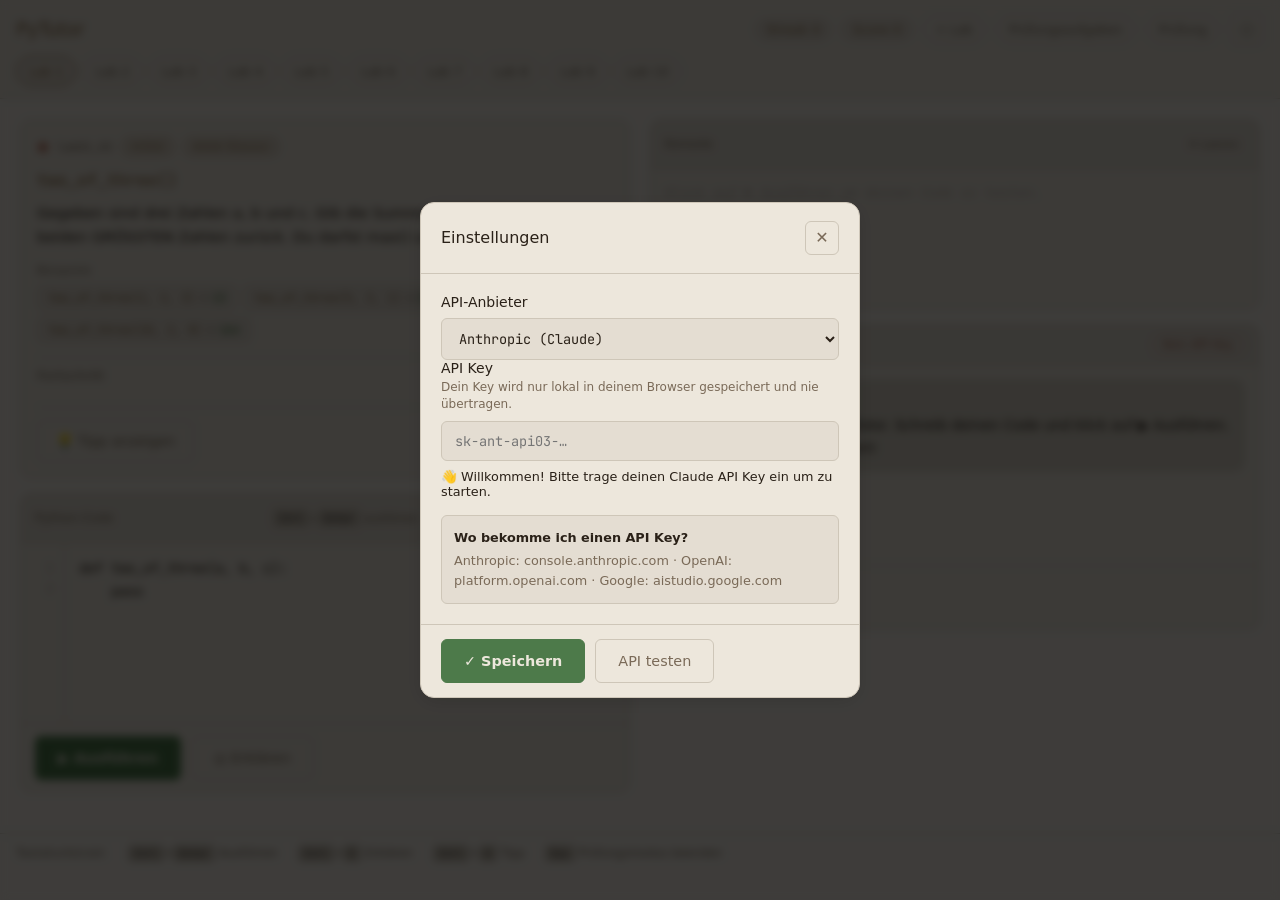
==== commit 786b462b: "Disable zoom and horizontal scroll for native app feel Co-Authored-By: Claude Sonnet 4.6 <noreply@an" ====
--- a/pytutor/index.html
+++ b/pytutor/index.html
@@ -2,7 +2,7 @@
 <html lang="de">
 <head>
   <meta charset="UTF-8">
-  <meta name="viewport" content="width=device-width, initial-scale=1.0, viewport-fit=cover">
+  <meta name="viewport" content="width=device-width, initial-scale=1.0, maximum-scale=1.0, user-scalable=no, viewport-fit=cover">
   <meta name="theme-color" content="#1a1714">
   <meta name="apple-mobile-web-app-capable" content="yes">
   <meta name="apple-mobile-web-app-status-bar-style" content="black-translucent">
--- a/pytutor/style.css
+++ b/pytutor/style.css
@@ -1,30 +1,30 @@
 /* ══════════════════════════════════════════════════════════
    PyTutor – style.css
-   Minimalist earth-tone dark theme
+   Minimalist light beige theme
    ══════════════════════════════════════════════════════════ */
 
 /* ── Custom Properties ─────────────────────────────────── */
 :root {
-  --bg:        #1a1714;
-  --panel:     #211e1a;
-  --panel-2:   #2a2520;
-  --border:    #3d3730;
-  --text:      #e8e0d5;
-  --muted:     #a09080;
-
-  --accent:    #c4a882;
-  --sage:      #8fa888;
-  --error:     #c17f6b;
-  --success:   #8fa888;
-  --warn:      #c4a882;
-  --code-bg:   #141210;
+  --bg:        #f5f0e8;
+  --panel:     #ede7dc;
+  --panel-2:   #e4ddd2;
+  --border:    #cec6b8;
+  --text:      #2a2118;
+  --muted:     #7a6a58;
+
+  --accent:    #8c6d4a;
+  --sage:      #4d7a4a;
+  --error:     #9e4e3a;
+  --success:   #4d7a4a;
+  --warn:      #8c6d4a;
+  --code-bg:   #ede7dc;
 
   --font-ui:   system-ui, -apple-system, sans-serif;
   --font-code: 'JetBrains Mono', 'Courier New', monospace;
 
   --radius:    10px;
   --radius-sm: 6px;
-  --shadow:    0 4px 20px rgba(0,0,0,0.5);
+  --shadow:    0 4px 20px rgba(0,0,0,0.12);
 }
 
 /* ── Reset ──────────────────────────────────────────────── */
@@ -43,6 +43,7 @@
   width: 100%;
   overflow-x: hidden;
   -webkit-font-smoothing: antialiased;
+  touch-action: pan-y;
 }
 
 #app {
@@ -151,7 +152,7 @@
 .lab-btn.active {
   border-color: var(--accent);
   color: var(--accent);
-  background: rgba(196,168,130,0.08);
+  background: rgba(140,109,74,0.08);
 }
 .lab-btn.unavailable {
   opacity: 0.3;
@@ -232,7 +233,7 @@
 
 kbd {
   background: var(--border);
-  border: 1px solid #4a4238;
+  border: 1px solid #c2bab0;
   border-radius: 4px;
   padding: 1px 5px;
   font-size: 0.65rem;
@@ -296,13 +297,13 @@
   letter-spacing: 0.03em;
 }
 
-.badge.difficulty.easy   { background: rgba(143,168,136,0.12); color: var(--sage); border: 1px solid rgba(143,168,136,0.25); }
-.badge.difficulty.medium { background: rgba(196,168,130,0.12); color: var(--accent); border: 1px solid rgba(196,168,130,0.25); }
-.badge.difficulty.hard   { background: rgba(193,127,107,0.12); color: var(--error); border: 1px solid rgba(193,127,107,0.25); }
-
-.badge.exam.high   { background: rgba(196,168,130,0.12); color: var(--accent); border: 1px solid rgba(196,168,130,0.25); }
+.badge.difficulty.easy   { background: rgba(77,122,74,0.12); color: var(--sage); border: 1px solid rgba(77,122,74,0.25); }
+.badge.difficulty.medium { background: rgba(140,109,74,0.12); color: var(--accent); border: 1px solid rgba(140,109,74,0.25); }
+.badge.difficulty.hard   { background: rgba(158,78,58,0.12); color: var(--error); border: 1px solid rgba(158,78,58,0.25); }
+
+.badge.exam.high   { background: rgba(140,109,74,0.12); color: var(--accent); border: 1px solid rgba(140,109,74,0.25); }
 .badge.exam.medium { background: rgba(160,144,128,0.12); color: var(--muted); border: 1px solid rgba(160,144,128,0.2); }
-.badge.exam.low    { background: rgba(61,55,48,0.4); color: var(--muted); border: 1px solid var(--border); }
+.badge.exam.low    { background: rgba(206,198,184,0.5); color: var(--muted); border: 1px solid var(--border); }
 
 /* ── Spinner (inline) ───────────────────────────────────── */
 .spinner-inline {
@@ -317,7 +318,7 @@
   display: inline-block;
   width: 10px;
   height: 10px;
-  border: 2px solid rgba(160,144,128,0.3);
+  border: 2px solid rgba(122,106,88,0.3);
   border-top-color: var(--muted);
   border-radius: 50%;
   animation: spin 0.7s linear infinite;
@@ -339,7 +340,7 @@
 .variation-note {
   font-size: 0.8rem;
   color: var(--muted);
-  background: rgba(61,55,48,0.4);
+  background: rgba(206,198,184,0.5);
   border: 1px solid var(--border);
   border-radius: var(--radius-sm);
   padding: 8px 12px;
@@ -425,8 +426,8 @@
   display: flex;
   gap: 10px;
   padding: 10px 12px;
-  background: rgba(196,168,130,0.04);
-  border: 1px solid rgba(196,168,130,0.15);
+  background: rgba(140,109,74,0.05);
+  border: 1px solid rgba(140,109,74,0.18);
   border-radius: var(--radius-sm);
   font-size: 0.875rem;
   line-height: 1.55;
@@ -460,7 +461,7 @@
   font-family: var(--font-code);
   font-size: 0.82rem;
   line-height: 1.65;
-  color: #4a4238;
+  color: #b8afa4;
   text-align: right;
   user-select: none;
   border-right: 1px solid var(--border);
@@ -522,7 +523,7 @@
   border-color: var(--sage);
   font-weight: 600;
 }
-.btn-run:hover:not(:disabled) { background: #9db896; border-color: #9db896; }
+.btn-run:hover:not(:disabled) { background: #3d6b3a; border-color: #3d6b3a; }
 .btn-run:disabled { opacity: 0.45; cursor: not-allowed; }
 
 .btn-explain {
@@ -540,7 +541,7 @@
   font-size: 0.95rem;
   font-weight: 600;
 }
-.btn-next:hover { background: #cdb48e; border-color: #cdb48e; transform: translateY(-1px); }
+.btn-next:hover { background: #7a5e3a; border-color: #7a5e3a; transform: translateY(-1px); }
 
 /* ══════════════════════════════════════════════════════════
    CONSOLE
@@ -557,7 +558,7 @@
 }
 
 .console-placeholder {
-  color: #4a4238;
+  color: #b8afa4;
   font-style: italic;
 }
 
@@ -565,7 +566,7 @@
   font-size: 0.65rem;
   font-weight: 500;
   letter-spacing: 0.06em;
-  color: #4a4238;
+  color: #b8afa4;
   margin: 10px 0 6px;
 }
 .c-group-label:first-child { margin-top: 0; }
@@ -581,7 +582,7 @@
   align-items: baseline;
   gap: 8px;
   padding: 4px 0;
-  border-bottom: 1px solid rgba(61,55,48,0.5);
+  border-bottom: 1px solid rgba(206,198,184,0.9);
 }
 .c-test-row:last-of-type { border-bottom: none; }
 
@@ -600,8 +601,8 @@
   font-weight: 500;
   font-size: 0.85rem;
 }
-.c-summary.pass { background: rgba(143,168,136,0.08); color: var(--sage); border: 1px solid rgba(143,168,136,0.2); }
-.c-summary.fail { background: rgba(193,127,107,0.08); color: var(--error); border: 1px solid rgba(193,127,107,0.2); }
+.c-summary.pass { background: rgba(77,122,74,0.08); color: var(--sage); border: 1px solid rgba(77,122,74,0.2); }
+.c-summary.fail { background: rgba(158,78,58,0.08); color: var(--error); border: 1px solid rgba(158,78,58,0.2); }
 
 /* ── "Was passiert im Hintergrund?" ────────────────────── */
 .c-bg-details {
@@ -631,7 +632,7 @@
   display: grid;
   grid-template-columns: minmax(0, 2fr) minmax(0, 3fr);
   gap: 0;
-  border-bottom: 1px solid rgba(61,55,48,0.6);
+  border-bottom: 1px solid rgba(206,198,184,0.9);
   border-left: 3px solid transparent;
 }
 .c-bg-line:last-of-type { border-bottom: none; }
@@ -645,11 +646,11 @@
   align-items: flex-start;
   gap: 8px;
   background: var(--code-bg);
-  border-right: 1px solid rgba(61,55,48,0.6);
+  border-right: 1px solid rgba(206,198,184,0.9);
 }
 .c-bg-lineno {
   font-size: 0.65rem;
-  color: #4a4238;
+  color: #b8afa4;
   min-width: 16px;
   text-align: right;
   padding-top: 1px;
@@ -662,9 +663,9 @@
   white-space: pre-wrap;
   word-break: break-all;
 }
-.c-bg-line--correct .c-bg-snippet { color: rgba(143,168,136,0.85); }
-.c-bg-line--partial  .c-bg-snippet { color: rgba(196,168,130,0.85); }
-.c-bg-line--wrong    .c-bg-snippet { color: rgba(193,127,107,0.85); }
+.c-bg-line--correct .c-bg-snippet { color: rgba(77,122,74,0.9); }
+.c-bg-line--partial  .c-bg-snippet { color: rgba(140,109,74,0.9); }
+.c-bg-line--wrong    .c-bg-snippet { color: rgba(158,78,58,0.9); }
 
 .c-bg-text {
   padding: 6px 10px;
@@ -679,7 +680,7 @@
   padding: 1px 5px;
   border-radius: 3px;
   font-size: 0.65rem;
-  background: rgba(196,168,130,0.1);
+  background: rgba(140,109,74,0.1);
   color: var(--accent);
   vertical-align: middle;
 }
@@ -692,10 +693,10 @@
   padding: 6px 12px;
   font-size: 0.75rem;
   line-height: 1.4;
-  border-top: 1px solid rgba(61,55,48,0.6);
-}
-.c-bg-missing { color: rgba(196,168,130,0.9); background: rgba(196,168,130,0.04); }
-.c-bg-next    { color: rgba(143,168,136,0.9);  background: rgba(143,168,136,0.04); }
+  border-top: 1px solid rgba(206,198,184,0.9);
+}
+.c-bg-missing { color: rgba(140,109,74,0.9); background: rgba(140,109,74,0.06); }
+.c-bg-next    { color: rgba(77,122,74,0.9);   background: rgba(77,122,74,0.06); }
 .c-bg-footer-label { font-weight: 500; margin-right: 4px; }
 
 /* ══════════════════════════════════════════════════════════
@@ -718,8 +719,8 @@
   background: transparent;
 }
 .api-badge:hover { opacity: 0.75; }
-.api-badge.has-key { border-color: rgba(143,168,136,0.4); color: var(--sage); }
-.api-badge.no-key  { border-color: rgba(193,127,107,0.4); color: var(--error); }
+.api-badge.has-key { border-color: rgba(77,122,74,0.4); color: var(--sage); }
+.api-badge.no-key  { border-color: rgba(158,78,58,0.4); color: var(--error); }
 
 .tutor-messages {
   flex: 1;
@@ -751,12 +752,12 @@
   to   { opacity: 1; transform: translateY(0); }
 }
 
-.tutor-msg.success { background: rgba(143,168,136,0.06);  border-color: var(--sage); }
-.tutor-msg.error   { background: rgba(193,127,107,0.06); border-color: var(--error); }
-.tutor-msg.explain { background: rgba(196,168,130,0.06);  border-color: var(--accent); }
-.tutor-msg.hint    { background: rgba(196,168,130,0.06);  border-color: var(--accent); }
-.tutor-msg.info    { background: rgba(61,55,48,0.3); border-color: var(--border); }
-.tutor-msg.loading { background: rgba(61,55,48,0.3); border-color: var(--border); }
+.tutor-msg.success { background: rgba(77,122,74,0.08);  border-color: var(--sage); }
+.tutor-msg.error   { background: rgba(158,78,58,0.08); border-color: var(--error); }
+.tutor-msg.explain { background: rgba(140,109,74,0.08);  border-color: var(--accent); }
+.tutor-msg.hint    { background: rgba(140,109,74,0.08);  border-color: var(--accent); }
+.tutor-msg.info    { background: rgba(206,198,184,0.6); border-color: var(--border); }
+.tutor-msg.loading { background: rgba(206,198,184,0.6); border-color: var(--border); }
 
 .msg-label {
   font-size: 0.65rem;
@@ -883,7 +884,7 @@
   outline: none;
   transition: border-color 0.15s;
 }
-.form-input:focus { border-color: var(--accent); box-shadow: 0 0 0 2px rgba(196,168,130,0.12); }
+.form-input:focus { border-color: var(--accent); box-shadow: 0 0 0 2px rgba(140,109,74,0.12); }
 
 .api-key-status {
   margin-top: 8px;
@@ -1013,7 +1014,7 @@
   position: sticky;
   top: 72px;
   z-index: 99;
-  background: #1e1a12;
+  background: #e8e2d6;
   border-bottom: 2px solid var(--accent);
 }
 
@@ -1059,13 +1060,13 @@
   color: var(--sage);
   font-weight: 500;
   padding: 2px 8px;
-  background: rgba(143,168,136,0.1);
+  background: rgba(77,122,74,0.1);
   border-radius: 12px;
 }
 
 .exam-timer-track {
   height: 3px;
-  background: rgba(196,168,130,0.15);
+  background: rgba(140,109,74,0.15);
 }
 
 .exam-timer-fill {
@@ -1091,7 +1092,7 @@
 .lab-btn.done {
   border-color: var(--sage);
   color: var(--sage);
-  background: rgba(143,168,136,0.08);
+  background: rgba(77,122,74,0.08);
 }
 .lab-btn.done::after {
   content: ' ✓';
@@ -1234,8 +1235,8 @@
   border-radius: 12px;
   letter-spacing: 0.02em;
 }
-.topic-tag.strong { background: rgba(143,168,136,0.12); color: var(--sage); border: 1px solid rgba(143,168,136,0.25); }
-.topic-tag.weak   { background: rgba(193,127,107,0.12); color: var(--error); border: 1px solid rgba(193,127,107,0.25); }
+.topic-tag.strong { background: rgba(77,122,74,0.12); color: var(--sage); border: 1px solid rgba(77,122,74,0.25); }
+.topic-tag.weak   { background: rgba(158,78,58,0.12); color: var(--error); border: 1px solid rgba(158,78,58,0.25); }
 
 /* ── Tags section label ─────────────────────────────────── */
 .tags-section-label {
@@ -1250,8 +1251,8 @@
    EXAM RESULTS CARD
    ══════════════════════════════════════════════════════════ */
 .exam-results-card {
-  background: #1c1810;
-  border: 1px solid rgba(196,168,130,0.3);
+  background: #ede7dc;
+  border: 1px solid rgba(140,109,74,0.3);
   border-radius: var(--radius);
   padding: 16px;
   font-size: 0.875rem;
@@ -1270,7 +1271,7 @@
   align-items: baseline;
   gap: 8px;
   padding: 4px 0;
-  border-bottom: 1px solid rgba(255,255,255,0.04);
+  border-bottom: 1px solid rgba(0,0,0,0.06);
 }
 .exam-results-card .er-row:last-child { border-bottom: none; }
 
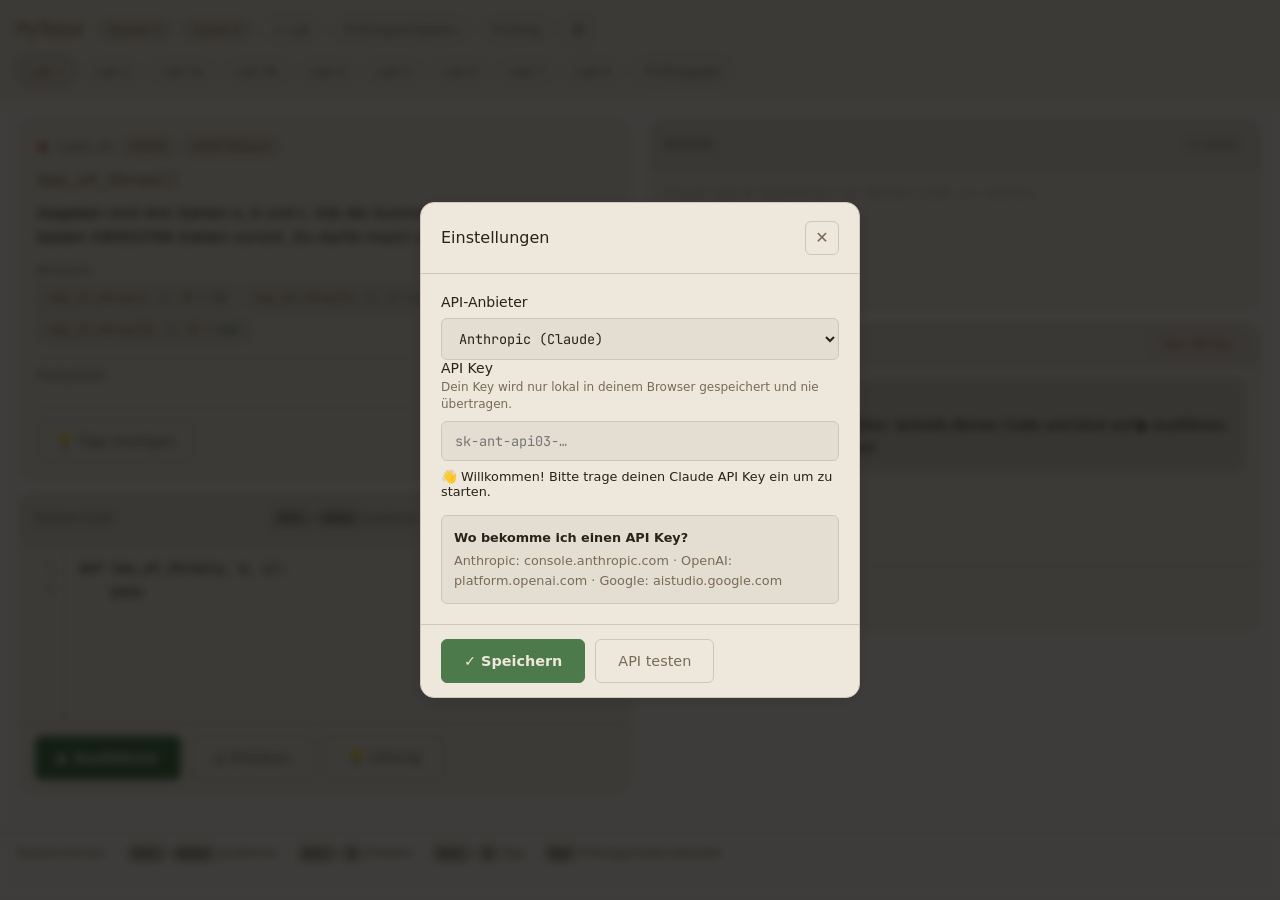
==== commit 57ca19e7: "Add Labs 3a/4/5, solution button, tutor feedback, Prüfungslab, scrollable header - LAB_CONFIG: centr" ====
--- a/pytutor/index.html
+++ b/pytutor/index.html
@@ -20,7 +20,7 @@
     <header id="header">
       <div class="header-top">
         <h1 class="logo">PyTutor</h1>
-        <div class="header-right">
+        <div class="header-top-scroll">
           <div class="streak-badge">
             Streak <span id="streak-count">0</span>
           </div>
@@ -30,7 +30,12 @@
           <button id="add-lab-btn" class="btn-add-lab" title="Übungsblatt als Lab importieren">+ Lab</button>
           <button id="exam-upload-btn" class="btn-add-lab" title="Alte Prüfungsaufgaben hochladen">Prüfungsaufgaben</button>
           <button id="exam-btn" class="btn-exam" title="Prüfungsmodus starten (10 Aufgaben, 5 min Timer)">Prüfung</button>
-          <button id="settings-btn" class="icon-btn" title="Einstellungen (API Key)">○</button>
+          <button id="settings-btn" class="icon-btn" title="Einstellungen (API Key)" aria-label="Einstellungen">
+            <svg width="15" height="15" viewBox="0 0 24 24" fill="none" stroke="currentColor" stroke-width="1.7" stroke-linecap="round" stroke-linejoin="round" aria-hidden="true">
+              <circle cx="12" cy="12" r="3"/>
+              <path d="M19.4 15a1.65 1.65 0 0 0 .33 1.82l.06.06a2 2 0 0 1-2.83 2.83l-.06-.06a1.65 1.65 0 0 0-1.82-.33 1.65 1.65 0 0 0-1 1.51V21a2 2 0 0 1-4 0v-.09A1.65 1.65 0 0 0 9 19.4a1.65 1.65 0 0 0-1.82.33l-.06.06a2 2 0 0 1-2.83-2.83l.06-.06A1.65 1.65 0 0 0 4.68 15a1.65 1.65 0 0 0-1.51-1H3a2 2 0 0 1 0-4h.09A1.65 1.65 0 0 0 4.6 9a1.65 1.65 0 0 0-.33-1.82l-.06-.06a2 2 0 0 1 2.83-2.83l.06.06A1.65 1.65 0 0 0 9 4.68a1.65 1.65 0 0 0 1-1.51V3a2 2 0 0 1 4 0v.09a1.65 1.65 0 0 0 1 1.51 1.65 1.65 0 0 0 1.82-.33l.06-.06a2 2 0 0 1 2.83 2.83l-.06.06A1.65 1.65 0 0 0 19.4 9a1.65 1.65 0 0 0 1.51 1H21a2 2 0 0 1 0 4h-.09a1.65 1.65 0 0 0-1.51 1z"/>
+            </svg>
+          </button>
         </div>
       </div>
       <div class="lab-selector" id="lab-selector"></div>
@@ -119,6 +124,7 @@
           <div class="editor-actions">
             <button id="run-btn" class="btn btn-run">▶ Ausführen</button>
             <button id="explain-btn" class="btn btn-explain">◎ Erklären</button>
+            <button id="solution-btn" class="btn btn-solution">💡 Lösung</button>
           </div>
         </section>
 
@@ -215,18 +221,17 @@
       </div>
       <div class="modal-body">
         <div class="add-lab-row">
-          <label class="form-label add-lab-label" for="add-lab-number">Lab-Nummer</label>
+          <label class="form-label add-lab-label" for="add-lab-number">Lab</label>
           <select id="add-lab-number" class="form-input add-lab-select">
-            <option value="1">Lab 1</option>
-            <option value="2">Lab 2</option>
-            <option value="3">Lab 3</option>
-            <option value="4">Lab 4</option>
-            <option value="5">Lab 5</option>
-            <option value="6">Lab 6</option>
-            <option value="7">Lab 7</option>
-            <option value="8">Lab 8</option>
-            <option value="9">Lab 9</option>
-            <option value="10">Lab 10</option>
+            <option value="lab01">Lab 1</option>
+            <option value="lab02">Lab 2</option>
+            <option value="lab03a">Lab 3a</option>
+            <option value="lab03b">Lab 3b</option>
+            <option value="lab04">Lab 4</option>
+            <option value="lab05">Lab 5</option>
+            <option value="lab06">Lab 6</option>
+            <option value="lab07">Lab 7</option>
+            <option value="lab09">Lab 9</option>
           </select>
         </div>
 
--- a/pytutor/style.css
+++ b/pytutor/style.css
@@ -75,8 +75,26 @@
 .header-top {
   display: flex;
   align-items: center;
-  justify-content: space-between;
+  gap: 8px;
   margin-bottom: 10px;
+}
+
+.header-top-scroll {
+  display: flex;
+  align-items: center;
+  gap: 8px;
+  overflow-x: auto;
+  white-space: nowrap;
+  -webkit-overflow-scrolling: touch;
+  scrollbar-width: none;
+  flex: 1;
+  min-width: 0;
+}
+.header-top-scroll::-webkit-scrollbar { display: none; }
+
+.logo {
+  flex-shrink: 0;
+  margin-right: 4px;
 }
 
 .logo {
@@ -89,7 +107,8 @@
 .header-right {
   display: flex;
   align-items: center;
-  gap: 10px;
+  gap: 8px;
+  flex-shrink: 0;
 }
 
 .streak-badge,
@@ -533,6 +552,14 @@
 }
 .btn-explain:hover:not(:disabled) { background: var(--panel-2); color: var(--text); border-color: var(--muted); }
 
+.btn-solution {
+  background: transparent;
+  color: var(--muted);
+  border: 1px solid var(--border);
+}
+.btn-solution:hover:not(:disabled) { background: var(--panel-2); color: var(--text); border-color: var(--muted); }
+body.exam-active .btn-solution { opacity: 0.3; pointer-events: none; }
+
 .btn-next {
   background: var(--accent);
   color: var(--code-bg);
@@ -1099,6 +1126,26 @@
   font-size: 0.72rem;
 }
 
+.lab-btn--exam {
+  border-color: rgba(158,78,58,0.35);
+  color: var(--muted);
+  margin-left: 4px;
+}
+.lab-btn--exam:not(.unavailable):hover {
+  border-color: rgba(158,78,58,0.6);
+  color: var(--text);
+}
+.lab-btn--exam.active {
+  background: rgba(158,78,58,0.12);
+  border-color: rgba(158,78,58,0.5);
+  color: var(--text);
+}
+
+.icon-btn svg {
+  display: block;
+  pointer-events: none;
+}
+
 /* ══════════════════════════════════════════════════════════
    PROGRESS DASHBOARD
    ══════════════════════════════════════════════════════════ */
@@ -1374,7 +1421,7 @@
 
   .logo { font-size: 1rem; }
 
-  .header-right { gap: 6px; flex-wrap: wrap; }
+  .header-right { gap: 6px; flex-wrap: nowrap; }
 
   .streak-badge,
   .score-badge {
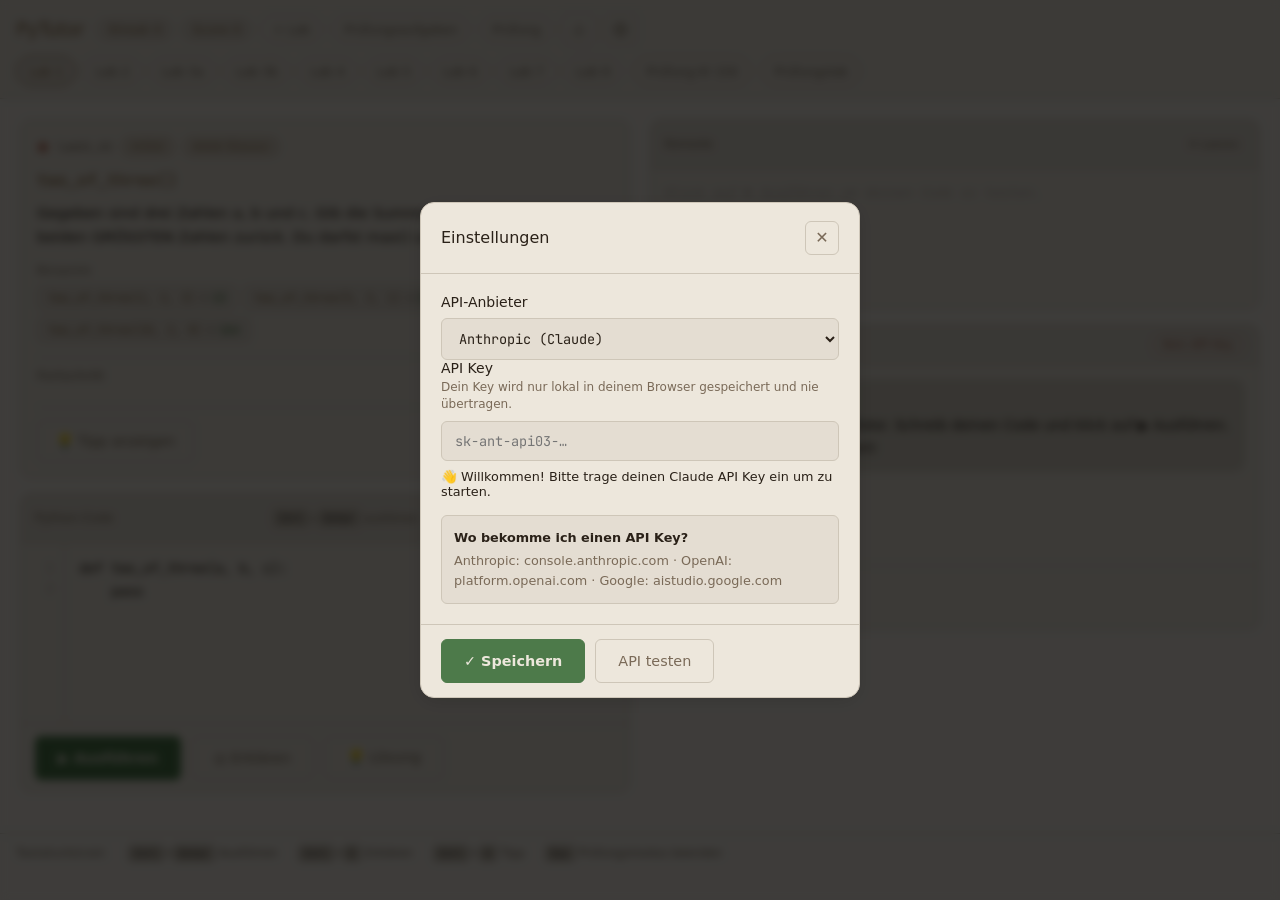
==== commit 9f5d8548: "Add stats page with daily circles, calendar, and lab statistics - Track daily exercise attempts in l" ====
--- a/pytutor/index.html
+++ b/pytutor/index.html
@@ -30,6 +30,13 @@
           <button id="add-lab-btn" class="btn-add-lab" title="Übungsblatt als Lab importieren">+ Lab</button>
           <button id="exam-upload-btn" class="btn-add-lab" title="Alte Prüfungsaufgaben hochladen">Prüfungsaufgaben</button>
           <button id="exam-btn" class="btn-exam" title="Prüfungsmodus starten (10 Aufgaben, 5 min Timer)">Prüfung</button>
+          <button id="stats-btn" class="icon-btn" title="Statistik & Fortschritt" aria-label="Statistik">
+            <svg width="15" height="15" viewBox="0 0 24 24" fill="none" stroke="currentColor" stroke-width="1.7" stroke-linecap="round" stroke-linejoin="round" aria-hidden="true">
+              <line x1="18" y1="20" x2="18" y2="10"/>
+              <line x1="12" y1="20" x2="12" y2="4"/>
+              <line x1="6" y1="20" x2="6" y2="14"/>
+            </svg>
+          </button>
           <button id="settings-btn" class="icon-btn" title="Einstellungen (API Key)" aria-label="Einstellungen">
             <svg width="15" height="15" viewBox="0 0 24 24" fill="none" stroke="currentColor" stroke-width="1.7" stroke-linecap="round" stroke-linejoin="round" aria-hidden="true">
               <circle cx="12" cy="12" r="3"/>
@@ -167,6 +174,9 @@
     <span><kbd>Ctrl</kbd>+<kbd>H</kbd> Tipp</span>
     <span><kbd>Esc</kbd> Prüfungsmodus beenden</span>
   </footer>
+
+  <!-- ── Stats View ── -->
+  <div id="stats-view" class="hidden"></div>
 
   </div><!-- /#app -->
 
--- a/pytutor/style.css
+++ b/pytutor/style.css
@@ -1483,3 +1483,275 @@
     padding-top: env(safe-area-inset-top);
   }
 }
+
+/* ══════════════════════════════════════════════════════════
+   STATS PAGE
+   ══════════════════════════════════════════════════════════ */
+#stats-view {
+  width: 100%;
+  max-width: 760px;
+  margin: 0 auto;
+  padding: 16px 14px 48px;
+  display: flex;
+  flex-direction: column;
+  gap: 14px;
+}
+@media (min-width: 500px) { #stats-view { padding: 20px 20px 60px; } }
+
+.stats-page-header {
+  display: flex;
+  align-items: center;
+  gap: 12px;
+  margin-bottom: 4px;
+}
+
+.stats-back-btn {
+  background: none;
+  border: 1px solid var(--border);
+  border-radius: var(--radius-sm);
+  color: var(--muted);
+  cursor: pointer;
+  font-size: 0.82rem;
+  padding: 5px 10px;
+  min-height: 32px;
+  transition: all 0.15s;
+}
+.stats-back-btn:hover { background: var(--panel-2); color: var(--text); }
+
+.stats-page-title {
+  font-size: 1.05rem;
+  font-weight: 600;
+  color: var(--text);
+}
+
+.stats-section {
+  background: var(--panel);
+  border: 1px solid var(--border);
+  border-radius: var(--radius);
+  padding: 16px;
+}
+
+.stats-section-title {
+  font-size: 0.72rem;
+  font-weight: 600;
+  letter-spacing: 0.05em;
+  color: var(--muted);
+  text-transform: uppercase;
+  margin-bottom: 16px;
+}
+
+/* ── Daily Circles ──────────────────────────────────────── */
+.daily-body {
+  display: flex;
+  align-items: center;
+  gap: 20px;
+}
+
+.big-ring-wrap {
+  position: relative;
+  flex-shrink: 0;
+  width: 88px;
+  height: 88px;
+}
+
+.big-ring-label {
+  position: absolute;
+  inset: 0;
+  display: flex;
+  align-items: center;
+  justify-content: center;
+  font-size: 1.05rem;
+  font-weight: 600;
+  color: var(--text);
+}
+
+.small-circles-col {
+  flex: 1;
+  min-width: 0;
+  display: flex;
+  flex-direction: column;
+  gap: 10px;
+}
+
+.small-circles-label {
+  font-size: 0.75rem;
+  color: var(--muted);
+  font-weight: 500;
+}
+
+.small-circles-row {
+  display: flex;
+  gap: 8px;
+  flex-wrap: wrap;
+}
+
+.small-circle {
+  width: 28px;
+  height: 28px;
+  border-radius: 50%;
+  border: 2px solid var(--border);
+  background: transparent;
+  transition: background 0.25s, border-color 0.25s;
+}
+.small-circle.filled {
+  background: var(--sage);
+  border-color: var(--sage);
+  box-shadow: 0 0 0 3px rgba(77,122,74,0.18);
+}
+
+.daily-acc-text {
+  font-size: 0.78rem;
+  color: var(--muted);
+}
+.daily-acc-text.muted { color: var(--border); }
+
+/* ── Calendar ───────────────────────────────────────────── */
+.calendar-grid {
+  display: grid;
+  grid-template-columns: repeat(7, 1fr);
+  gap: 4px;
+  margin-bottom: 12px;
+}
+
+.cal-day-label {
+  text-align: center;
+  font-size: 0.68rem;
+  font-weight: 600;
+  color: var(--muted);
+  padding: 4px 0;
+}
+
+.cal-cell {
+  aspect-ratio: 1;
+  border-radius: 6px;
+  display: flex;
+  flex-direction: column;
+  align-items: center;
+  justify-content: center;
+  gap: 1px;
+  background: var(--panel-2);
+  border: 1px solid transparent;
+  font-size: 0.72rem;
+  transition: background 0.15s;
+  position: relative;
+  min-width: 0;
+}
+.cal-cell.today {
+  border-color: var(--accent);
+}
+.cal-cell.goal-hit {
+  background: rgba(77,122,74,0.18);
+  border-color: var(--sage);
+}
+.cal-cell.partial {
+  background: rgba(140,109,74,0.12);
+  border-color: var(--accent);
+}
+
+.cal-num {
+  font-size: 0.72rem;
+  color: var(--muted);
+  line-height: 1;
+}
+.cal-cell.goal-hit .cal-num { color: var(--sage); font-weight: 600; }
+.cal-cell.today .cal-num    { color: var(--accent); font-weight: 700; }
+
+.cal-check {
+  font-size: 0.68rem;
+  color: var(--sage);
+  font-weight: 700;
+  line-height: 1;
+}
+.cal-dot {
+  font-size: 0.58rem;
+  color: var(--accent);
+  font-weight: 600;
+  line-height: 1;
+}
+
+.cal-legend {
+  display: flex;
+  gap: 12px;
+  flex-wrap: wrap;
+  margin-top: 4px;
+}
+.cal-legend-item {
+  font-size: 0.7rem;
+  color: var(--muted);
+  display: flex;
+  align-items: center;
+  gap: 4px;
+}
+.cal-legend-item::before {
+  content: '';
+  width: 10px;
+  height: 10px;
+  border-radius: 3px;
+  flex-shrink: 0;
+}
+.cal-legend-item.goal-hit::before { background: rgba(77,122,74,0.35); border: 1px solid var(--sage); }
+.cal-legend-item.partial::before  { background: rgba(140,109,74,0.2); border: 1px solid var(--accent); }
+.cal-legend-item.none::before     { background: var(--panel-2); border: 1px solid var(--border); }
+
+/* ── Lab Stats ──────────────────────────────────────────── */
+.stats-empty {
+  font-size: 0.82rem;
+  color: var(--muted);
+  text-align: center;
+  padding: 12px 0;
+}
+
+.lab-stats-rows {
+  display: flex;
+  flex-direction: column;
+  gap: 10px;
+}
+
+.lab-stat-row {
+  display: grid;
+  grid-template-columns: 100px 1fr 40px 50px;
+  align-items: center;
+  gap: 8px;
+}
+@media (min-width: 500px) {
+  .lab-stat-row { grid-template-columns: 120px 1fr 44px 56px; }
+}
+
+.lab-stat-label {
+  font-size: 0.78rem;
+  font-weight: 500;
+  color: var(--text);
+  white-space: nowrap;
+  overflow: hidden;
+  text-overflow: ellipsis;
+}
+
+.lab-stat-track {
+  height: 8px;
+  background: var(--panel-2);
+  border-radius: 4px;
+  overflow: hidden;
+}
+.lab-stat-fill {
+  height: 100%;
+  border-radius: 4px;
+  transition: width 0.4s ease;
+}
+.lab-stat-fill.good { background: var(--sage); }
+.lab-stat-fill.warn { background: var(--accent); }
+.lab-stat-fill.bad  { background: var(--error); }
+
+.lab-stat-pct {
+  font-size: 0.78rem;
+  font-weight: 600;
+  text-align: right;
+}
+.lab-stat-pct.good { color: var(--sage); }
+.lab-stat-pct.warn { color: var(--accent); }
+.lab-stat-pct.bad  { color: var(--error); }
+
+.lab-stat-cnt {
+  font-size: 0.7rem;
+  color: var(--muted);
+  text-align: right;
+}
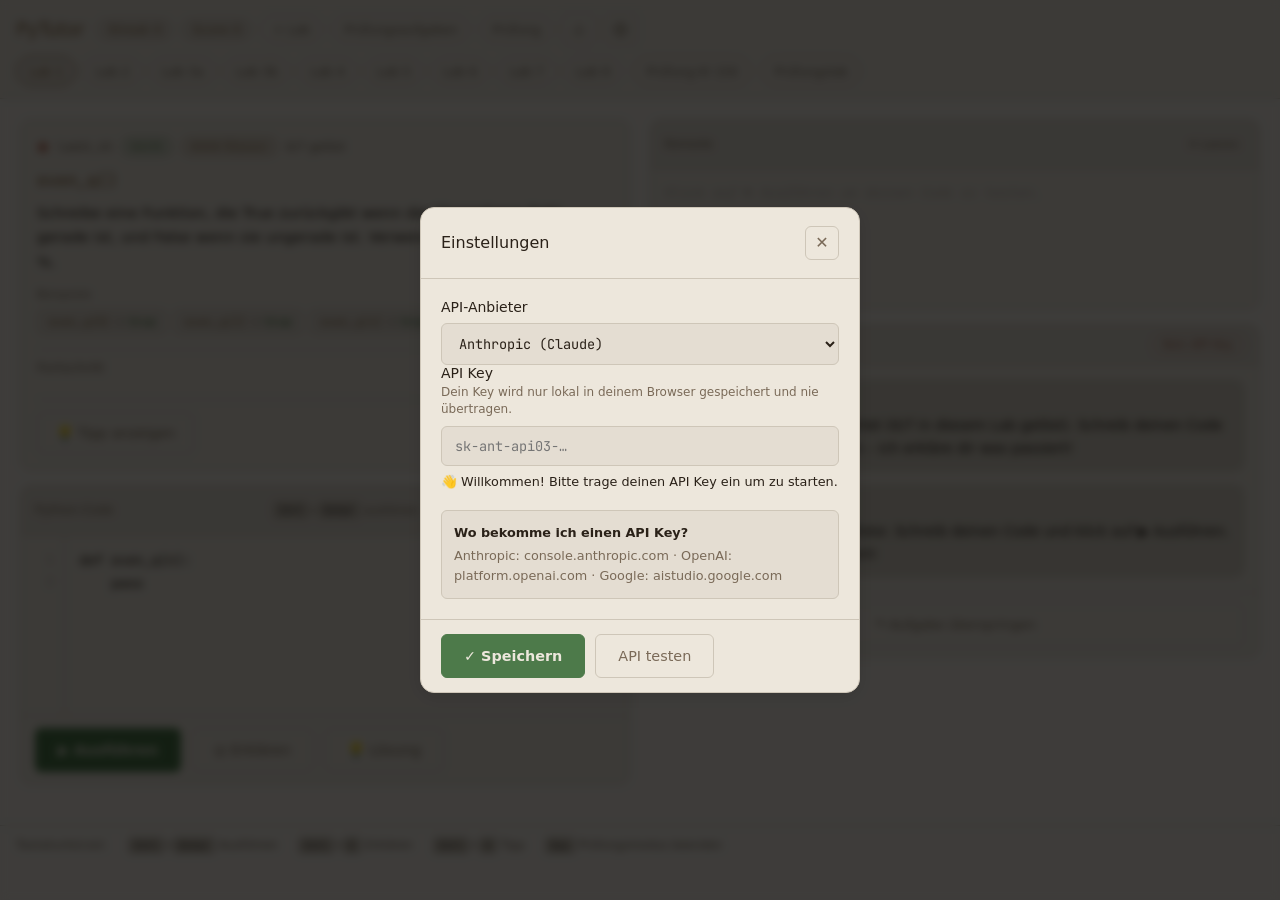
==== commit 4d19ed20: "Fix UX issues: scroll, stats, navigation, and AI quality - Clear tutor messages on each new run/exer" ====
--- a/pytutor/index.html
+++ b/pytutor/index.html
@@ -74,6 +74,7 @@
               <span class="exercise-id" id="exercise-id">–</span>
               <span class="badge difficulty" id="difficulty-badge">–</span>
               <span class="badge exam" id="exam-badge">–</span>
+              <span class="exercise-count" id="exercise-count"></span>
             </div>
             <div id="variation-spinner" class="spinner-inline hidden">
               <span class="spin-ring"></span><span>Variation…</span>
@@ -160,6 +161,7 @@
           <div id="tutor-messages" class="tutor-messages"></div>
           <div class="tutor-footer">
             <button id="next-btn" class="btn btn-next hidden">Nächste Aufgabe →</button>
+            <button id="skip-btn" class="btn btn-skip">↷ Aufgabe überspringen</button>
           </div>
         </section>
 
--- a/pytutor/style.css
+++ b/pytutor/style.css
@@ -570,6 +570,24 @@
 }
 .btn-next:hover { background: #7a5e3a; border-color: #7a5e3a; transform: translateY(-1px); }
 
+.btn-skip {
+  background: transparent;
+  color: var(--muted);
+  border-color: var(--border);
+  width: 100%;
+  font-size: 0.82rem;
+}
+.btn-skip:hover { background: var(--panel-2); color: var(--text); }
+
+.tutor-footer { gap: 8px; flex-direction: column; }
+
+.exercise-count {
+  font-size: 0.75rem;
+  color: var(--muted);
+  margin-left: auto;
+  white-space: nowrap;
+}
+
 /* ══════════════════════════════════════════════════════════
    CONSOLE
    ══════════════════════════════════════════════════════════ */
@@ -1755,3 +1773,37 @@
   color: var(--muted);
   text-align: right;
 }
+
+/* ══════════════════════════════════════════════════════════
+   LAB COMPLETION CARD
+   ══════════════════════════════════════════════════════════ */
+.lab-completion-card {
+  background: linear-gradient(135deg, #e8f0e8, #d8ecd8);
+  border: 1.5px solid var(--sage);
+  border-radius: var(--radius);
+  padding: 18px 16px;
+  margin-top: 8px;
+  text-align: center;
+}
+.lab-completion-card .lc-title {
+  font-size: 1.1rem;
+  font-weight: 700;
+  color: var(--sage);
+  margin-bottom: 6px;
+}
+.lab-completion-card .lc-text {
+  font-size: 0.88rem;
+  color: var(--muted);
+  margin-bottom: 14px;
+}
+.lab-completion-card .lc-actions {
+  display: flex;
+  gap: 8px;
+  justify-content: center;
+  flex-wrap: wrap;
+}
+.lab-completion-card .lc-actions .btn {
+  width: auto;
+  padding: 8px 16px;
+  font-size: 0.85rem;
+}
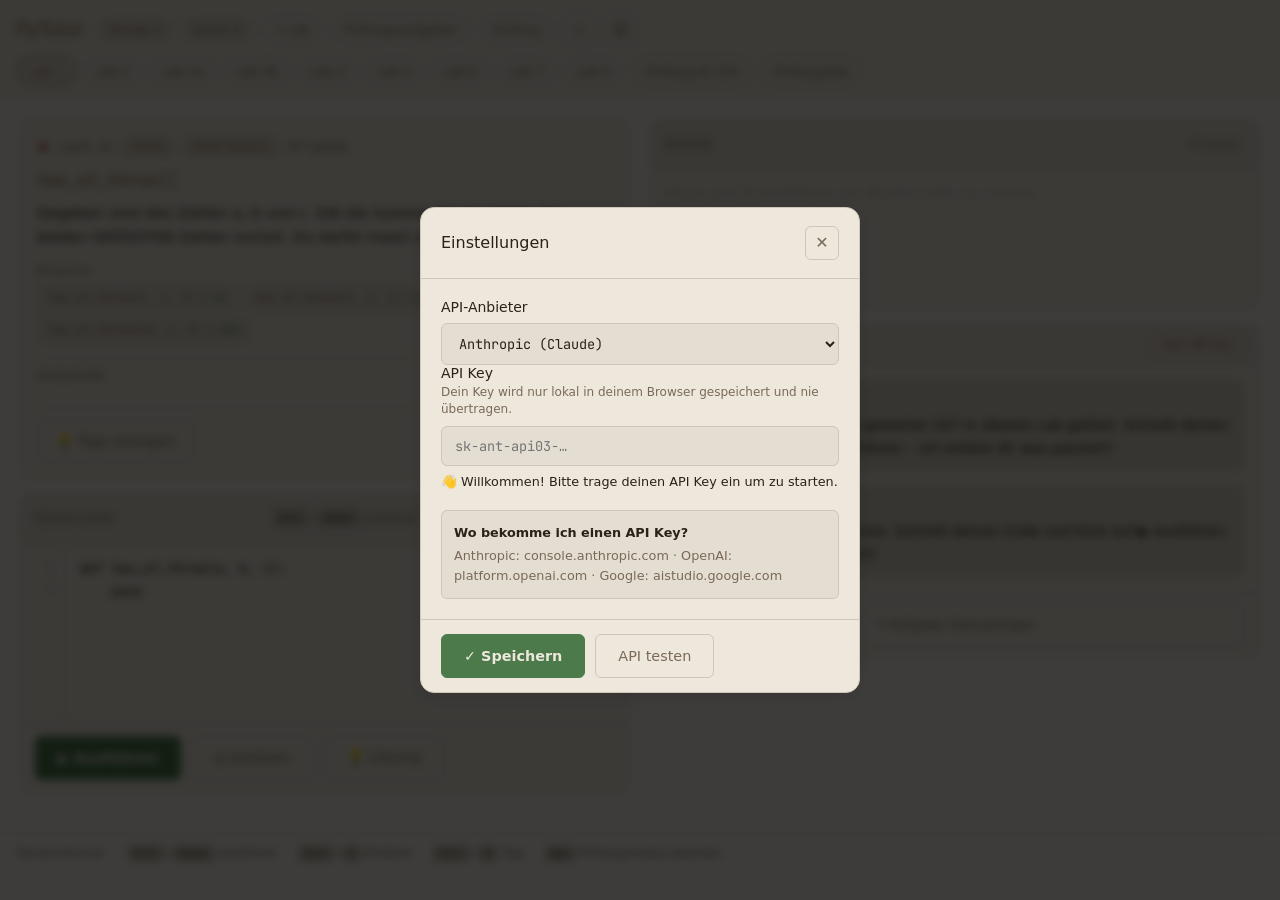
==== commit a6b684b1: "Add mobile quick-insert buttons for common Python characters Co-Authored-By: Claude Sonnet 4.6 <nore" ====
--- a/pytutor/index.html
+++ b/pytutor/index.html
@@ -128,6 +128,14 @@
           </div>
           <div class="mobile-tab-row">
             <button id="tab-btn" class="btn-tab-mobile" aria-label="Einrücken (4 Leerzeichen)">⇥ Tab</button>
+            <button class="btn-tab-mobile btn-char" data-insert=":">:</button>
+            <button class="btn-tab-mobile btn-char" data-insert="&quot;">"</button>
+            <button class="btn-tab-mobile btn-char" data-insert="=">=</button>
+            <button class="btn-tab-mobile btn-char" data-insert="+">+</button>
+            <button class="btn-tab-mobile btn-char" data-insert="-">-</button>
+            <button class="btn-tab-mobile btn-char" data-insert="&lt;">&lt;</button>
+            <button class="btn-tab-mobile btn-char" data-insert="&gt;">&gt;</button>
+            <button class="btn-tab-mobile btn-char" data-insert="!">!</button>
           </div>
           <div class="editor-actions">
             <button id="run-btn" class="btn btn-run">▶ Ausführen</button>
--- a/pytutor/style.css
+++ b/pytutor/style.css
@@ -1406,6 +1406,13 @@
 .mobile-tab-row {
   display: none;
   padding: 6px 14px 0;
+  flex-wrap: wrap;
+  gap: 6px;
+}
+
+.btn-char {
+  padding: 6px 10px;
+  min-width: 36px;
 }
 
 .btn-tab-mobile {
@@ -1431,7 +1438,7 @@
    ══════════════════════════════════════════════════════════ */
 @media (max-width: 599px) {
 
-  .mobile-tab-row { display: block; }
+  .mobile-tab-row { display: flex; }
 
   #header { padding: 8px 10px 8px; }
 
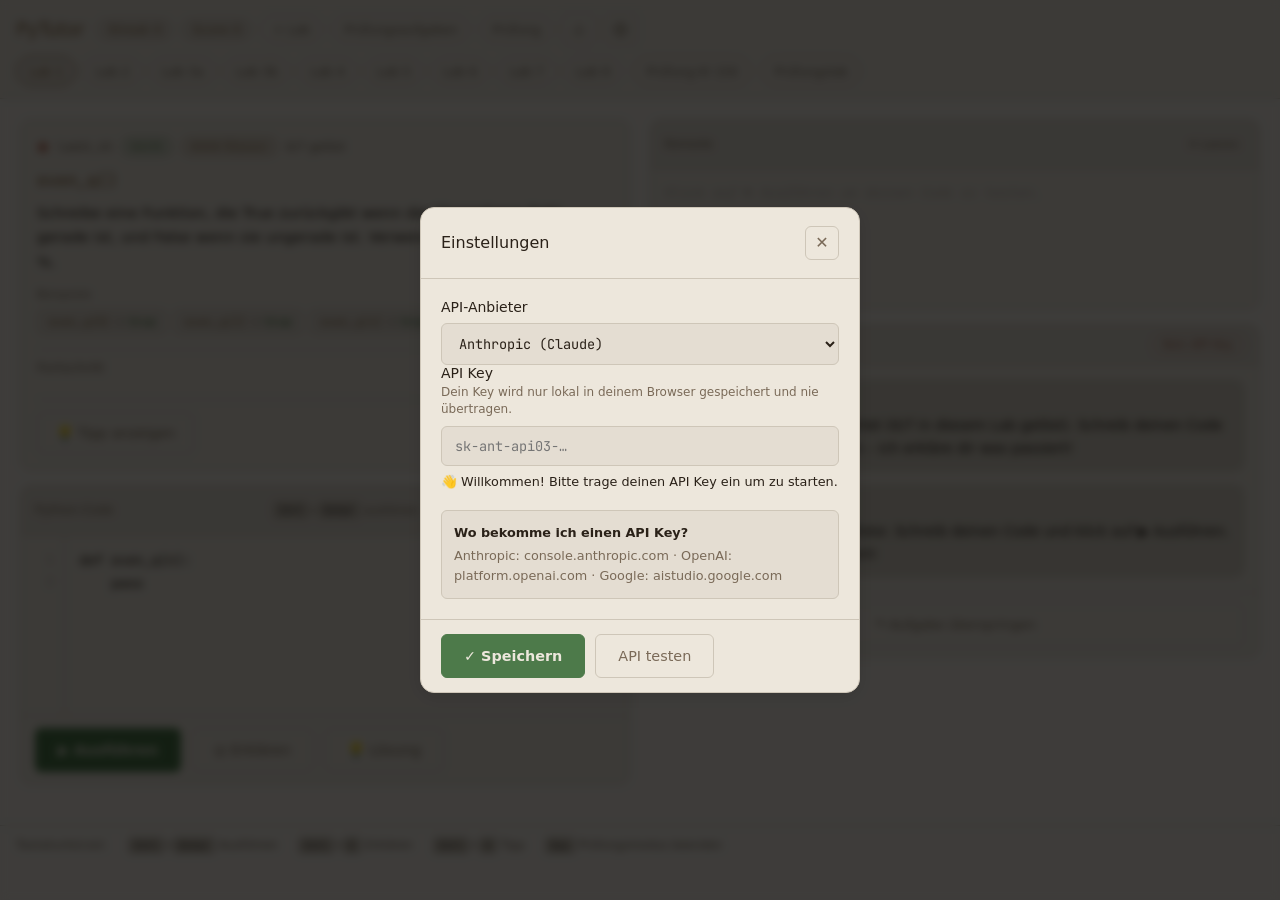
==== commit 0c04e857: "Add bracket shortcut buttons ( ) [ ] { } to mobile toolbar Co-Authored-By: Claude Sonnet 4.6 <norepl" ====
--- a/pytutor/index.html
+++ b/pytutor/index.html
@@ -136,6 +136,12 @@
             <button class="btn-tab-mobile btn-char" data-insert="&lt;">&lt;</button>
             <button class="btn-tab-mobile btn-char" data-insert="&gt;">&gt;</button>
             <button class="btn-tab-mobile btn-char" data-insert="!">!</button>
+            <button class="btn-tab-mobile btn-char" data-insert="(">(</button>
+            <button class="btn-tab-mobile btn-char" data-insert=")">)</button>
+            <button class="btn-tab-mobile btn-char" data-insert="[">[</button>
+            <button class="btn-tab-mobile btn-char" data-insert="]">]</button>
+            <button class="btn-tab-mobile btn-char" data-insert="{">{</button>
+            <button class="btn-tab-mobile btn-char" data-insert="}">}</button>
           </div>
           <div class="editor-actions">
             <button id="run-btn" class="btn btn-run">▶ Ausführen</button>
